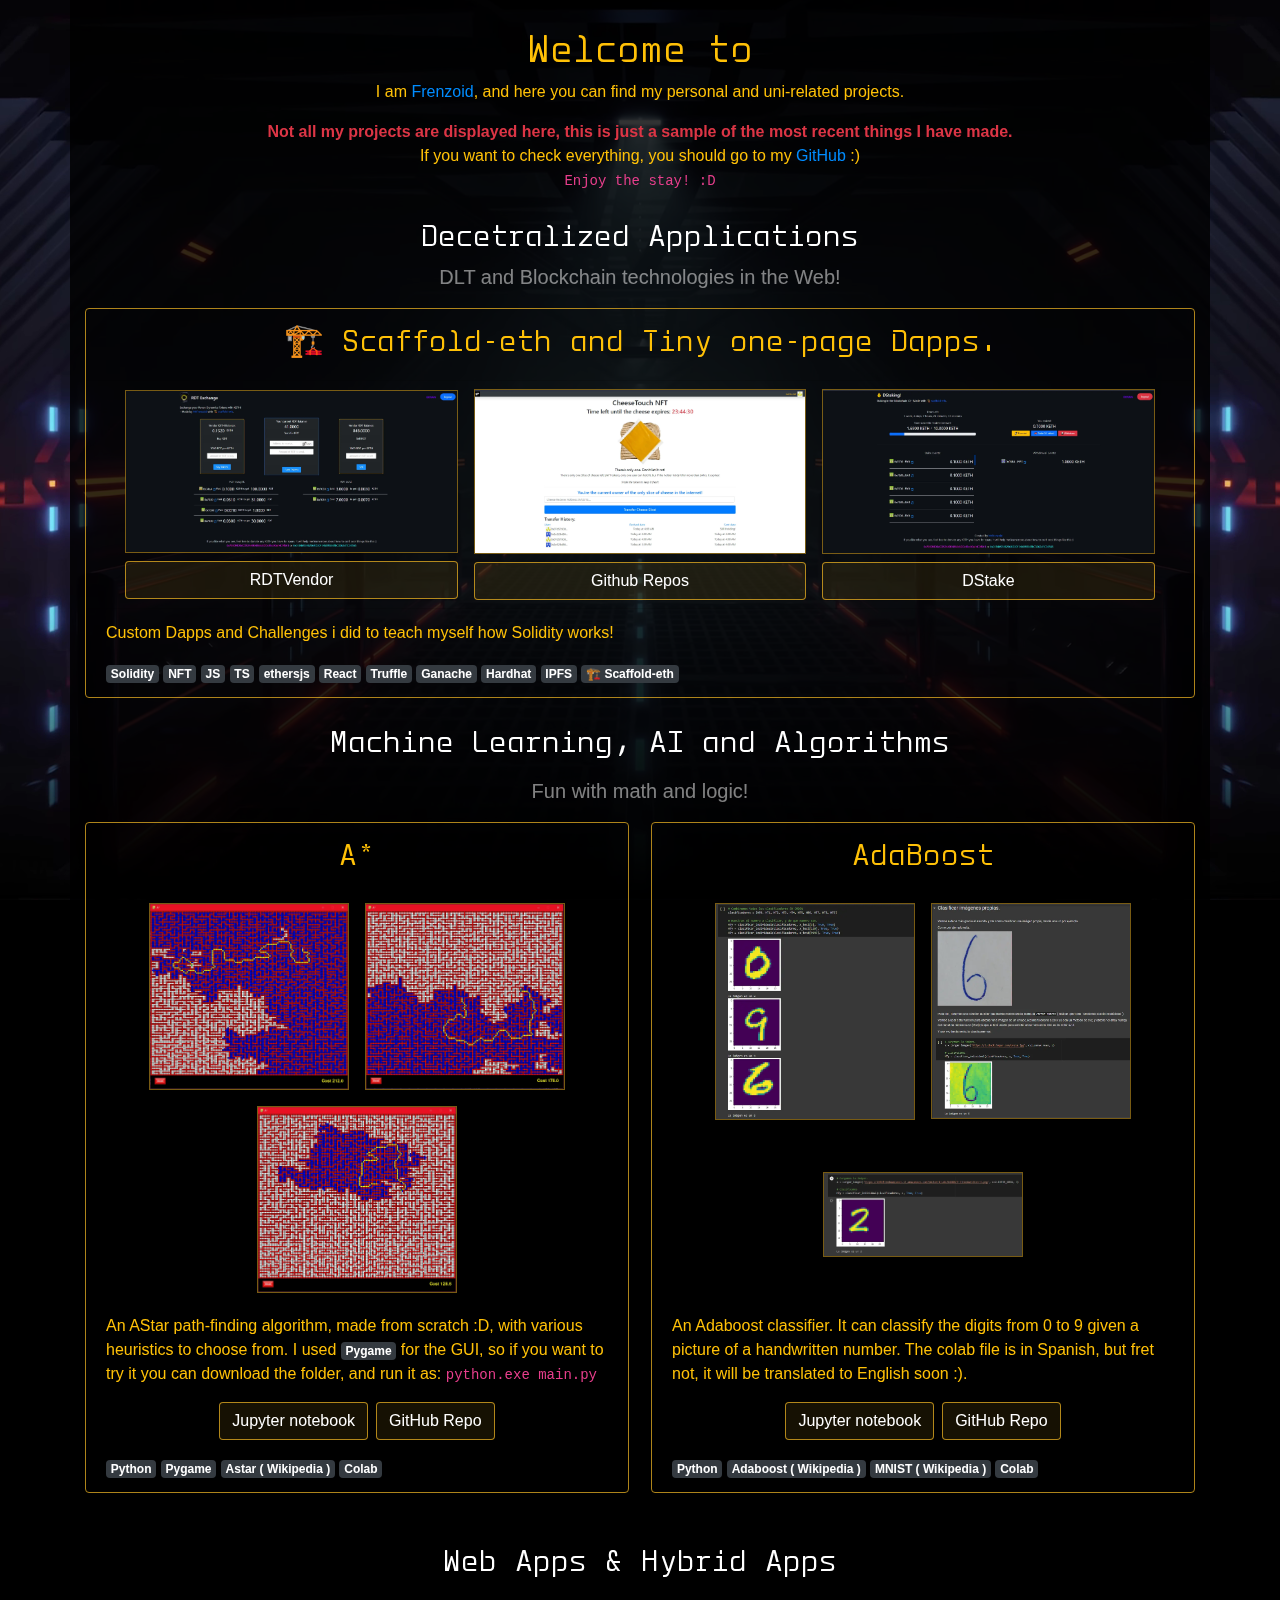
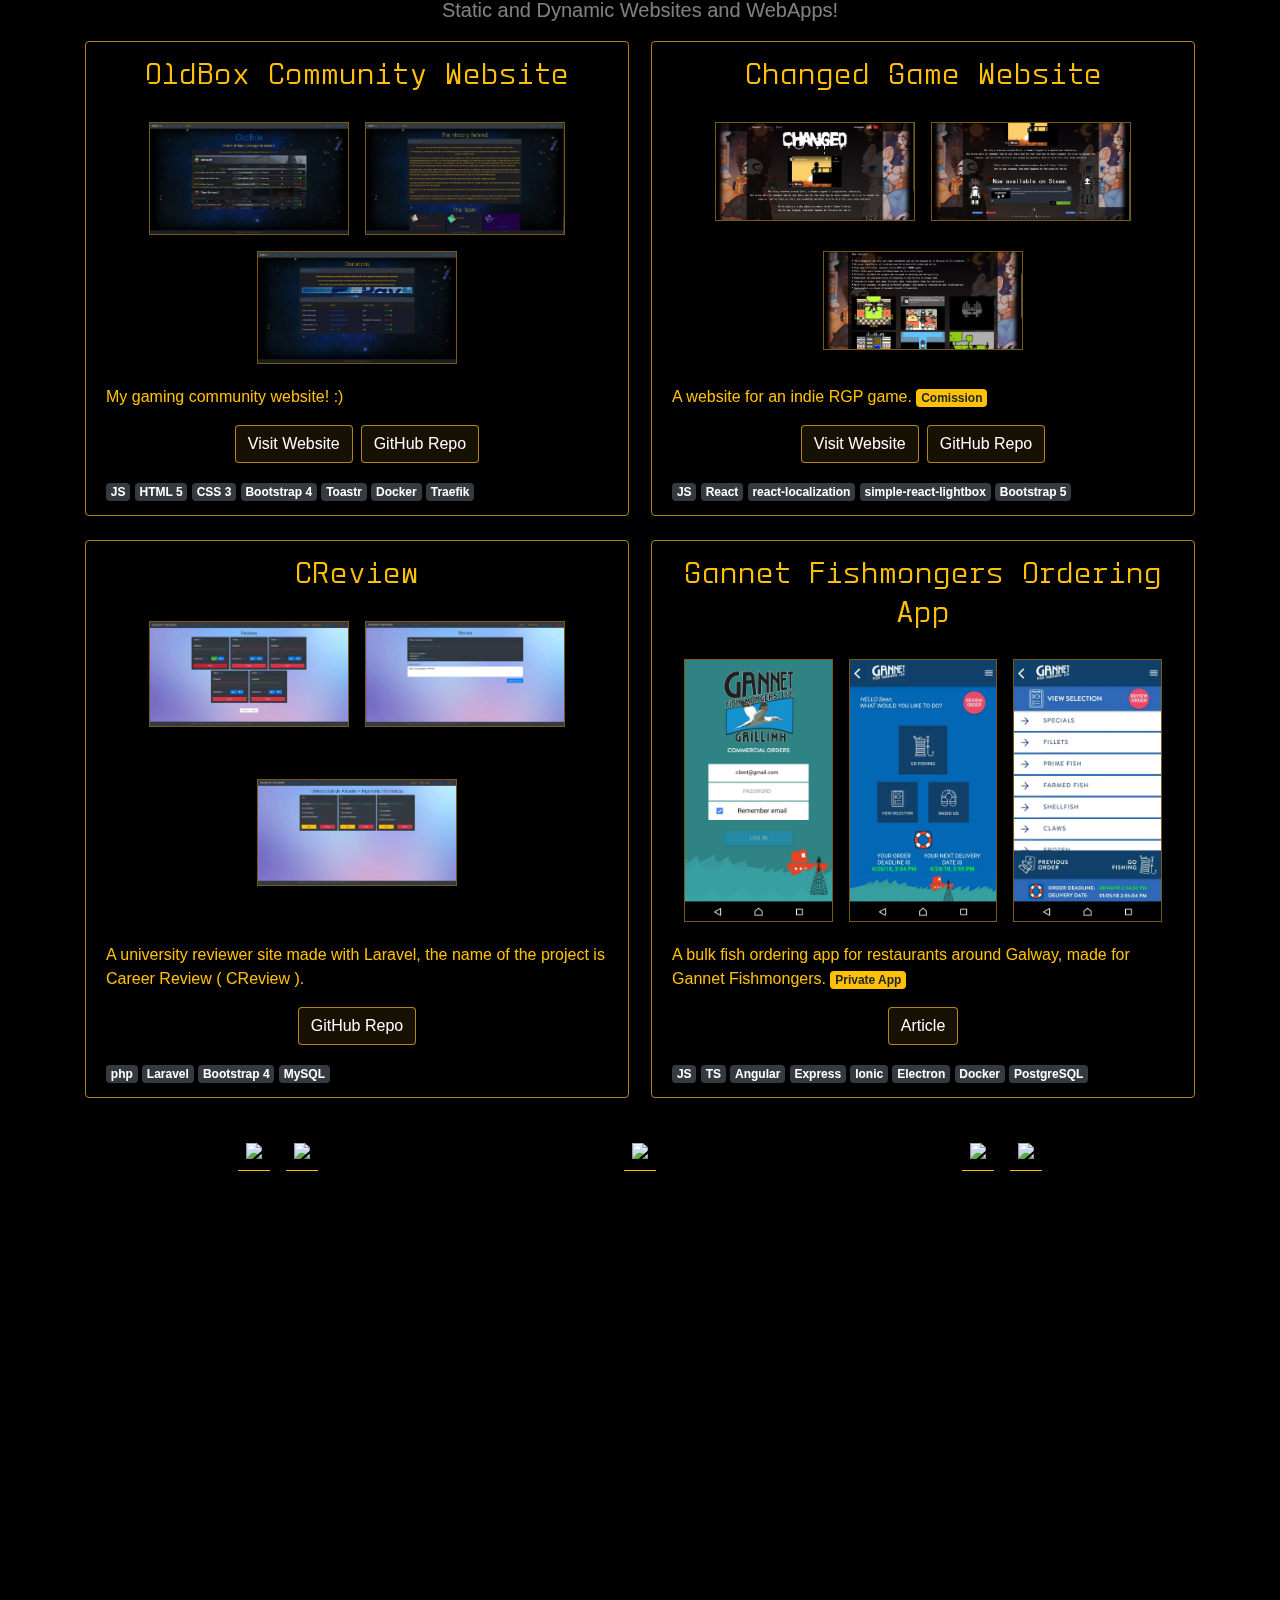
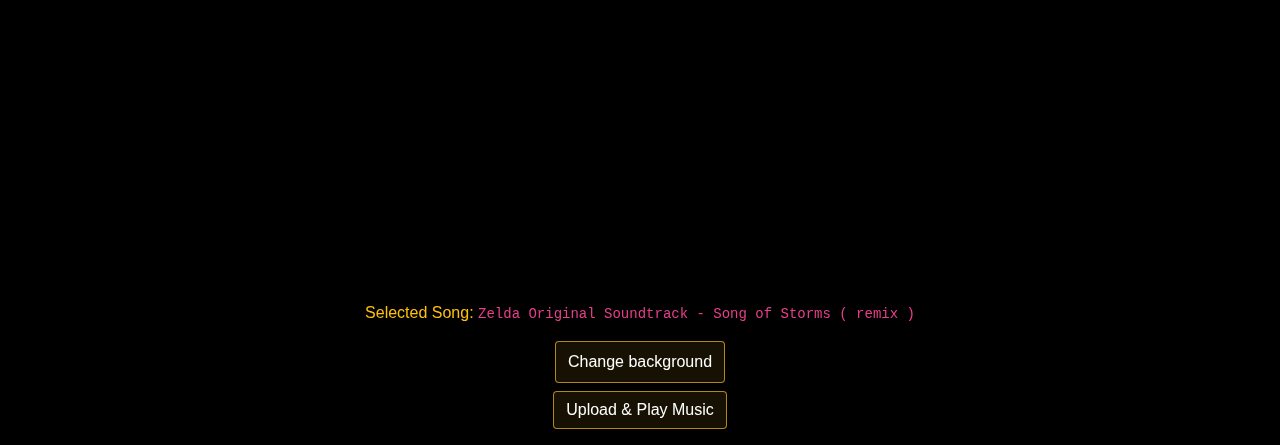
==== portfolio.html @ 77946b03 "removed 5" ====
<!-- 
         _nnnn_
        dGGGGMMb
       @p~qp~~qMb
       M|@||@) M|
       @,----.JM|
      JS^\__/  qKL
     dZP        qKRb
    dZP          qKKb
   fZP            SMMb
   HZM            MMMM
   FqM            MMMM
 __| ".        |\dS"qML
 |    `.       | `' \Zq
_)      \.___.,|     .'
\____   )MMMMMP|   .'
     `-'       `--' 

frenzoid@continentalnode03:/$ ls -l▯

total 103
drwxr-xr-x   2 root root 12288 Sep 29 03:17 bin
drwxr-xr-x   4 root root  3072 Oct  3 06:50 boot
drwxr-xr-x  19 root root  4000 Oct  2 06:44 dev
drwxr-xr-x 104 root root 12288 Oct 22 15:25 etc
drwxr-xr-x   6 root root  4096 Sep 29 04:50 home
lrwxrwxrwx   1 root root    33 Oct  2 06:44 initrd.img -> boot/initrd.img-4.15.0-65-generic
lrwxrwxrwx   1 root root    33 Oct  2 06:44 initrd.img.old -> boot/initrd.img-4.15.0-64-generic
drwxr-xr-x  24 root root  4096 Sep  3  2018 lib
drwxr-xr-x   2 root root  4096 Sep  3  2018 lib64
drwx------   2 root root 16384 Jul 20  2016 lost+found
drwxr-xr-x   4 root root  4096 Jul 20  2016 media
drwxr-xr-x   2 root root  4096 Apr 21  2016 mnt
drwxr-xr-x   3 root root  4096 Sep 29 21:36 opt
dr-xr-xr-x 150 root root     0 Oct  1 00:42 proc
drwx------   6 root root  4096 Sep 29 04:00 root
drwxr-xr-x  29 root root  1080 Oct 22 15:23 run
drwxr-xr-x   2 root root 12288 Oct  1 00:46 sbin
drwxr-xr-x   2 root root  4096 Sep  3  2018 snap
drwxr-xr-x   2 root root  4096 Apr 21  2016 srv
dr-xr-xr-x  13 root root     0 Oct  1 00:42 sys
d--s--s--s  13 root root     0 Oct  1 00:42 CCOMMONANDSLAMANDWELCOMETOTHEJAM.mp4
drwxrwxrwt  10 root root  4096 Oct 22 15:25 tmp
drwxr-xr-x  11 root root  4096 Sep 29 21:36 usr
drwxr-xr-x  13 root root  4096 Jul 20  2016 var
-->

<!DOCTYPE html>
<html lang="en">

<html>

<head>

    <meta charset="utf-8">

    <!-- General meta data -->
    <meta name="viewport" content="width=device-width, initial-scale=1, shrink-to-fit=no">
    <meta name="url" content="https://frenzoid.github.io/Frenzoid/portfolio.html">
    <meta name="description" content="Frenzoid's portfolio." />
    <meta name="keywords" content="frenzoid, Frenzoid, FRENZOID, protfolio, Portfolio, PORTFOLIO" />
    <meta name="robots" content="index, follow" />
    <meta name="theme-color" content="#ffc107">
    <meta name="author" content="Elvi Mihai Sabau Sabau">

    <!-- Open Graph / Facebook -->
    <meta property="og:type" content="website">
    <meta property="og:url" content="https://frenzoid.dev/porftolio.html">
    <meta property="og:title" content="Frenzoids porftolio">
    <meta property="og:description" content="Welcome to Frenzoid's porftolio!">
    <meta property="og:image"
        content="https://frenzoid.github.io/Frenzoid/assets/portfolio/images/general/portfio_image.png">
    <meta property="og:image:secure_url"
        content="https://frenzoid.github.io/Frenzoid/assets/portfolio/images/general/portfio_image.png">
    <meta property="og:locale" content="en_US">
    <meta property="og:site_name" content='Frenzoids porftolio'>
    <meta property="og:image:alt" content="MrFrenzoid banner" />
    <meta property="og:image:type" content="image/png" />
    <meta property="og:image:width" content="1487" />
    <meta property="og:image:height" content="705" />

    <!-- Twitter -->
    <meta property="twitter:card" content="summary_large_image">
    <meta property="twitter:url" content="https://frenzoid.dev/portfolio.html">
    <meta property="twitter:title" content="Frenzoids porftolio">
    <meta property="twitter:description" content="Frenzoids porftolio">
    <meta property="twitter:image"
        content="https://frenzoid.github.io/Frenzoid/assets/portfolio/images/general/portfio_image.png">

    <!-- CSS -->
    <link rel="stylesheet" rel="preload" as="style"
        href="https://cdn.jsdelivr.net/npm/@fancyapps/ui@4.0/dist/fancybox.css" />

    <link rel="stylesheet" rel="preload" as="style"
        href="https://stackpath.bootstrapcdn.com/bootstrap/4.3.1/css/bootstrap.min.css"
        integrity="sha384-ggOyR0iXCbMQv3Xipma34MD+dH/1fQ784/j6cY/iJTQUOhcWr7x9JvoRxT2MZw1T" crossorigin="anonymous">

    <link rel="stylesheet" rel="preload" as="style" href="./css/portfolio.css?ver=45">

    <!-- Page -->
    <link rel="icon" type="image/gif" href="./assets/portfolio/images/general/portfolio_icon.webp">
    <title>Mr.Frenzoid's portfolio.</title>

</head>

<body>
    <video id="background-video"></video>
    <audio id="background-music"></audio>

    <main class="p-rel">
        <div class="container bg-container pb-1">

            <div class="text-center text-warning mb-4 pt-4">

                <h1 class="text-break">
                    Welcome to
                </h1>
                <h1><code class="typed"></code></h1>
                <p>
                    I am <a href="https://www.linkedin.com/in/elvimihai/" target="_blank">Frenzoid</a>, and here you
                    can find my personal and uni-related projects.
                </p>

                <strong class="text-danger">
                    Not all my projects are displayed here, this is just a sample of the most recent things I have made.
                </strong>
                <p class="text-warning">If you want to check everything, you should go to my <a
                        href="https://github.com/Frenzoid" target="_blank">GitHub</a> :)
                    <br><code>Enjoy the stay! :D</code>
                </p>
            </div>

            <h2 class="text-white mt-4 text-center text-break">Decetralized Applications</h2>
            <p class="lead text-white-50 text-center mb-3">DLT and Blockchain technologies in the Web!</p>

            <article class="card project-card text-warning mb-4">
                <div class="card-header text-center  text-center">
                    <h2>
                        🏗️ Scaffold-eth and Tiny one-page Dapps.
                    </h2>
                </div>
                <div class="card-body d-flex flex-row flex-wrap justify-content-center p-0">
                    <div class="project-image m-2 d-flex flex-column justify-content-center">
                        <a data-fancybox="blockchain"
                            href="./assets/portfolio/images/projects-screenshots/scaffold-challenge-2.webp"
                            data-caption="RDT! A token exchangable with ETH! Check it out at: rdtvendor.surge.sh">
                            <img width="100%"
                                src="./assets/portfolio/images/projects-screenshots/scaffold-challenge-2.webp"
                                class="hovering" />
                        </a>
                        <a type="button" class="btn button-st mt-2" href="https://rdtvendor.surge.sh"
                            target="_blank">RDTVendor</a>
                    </div>
                    <div class="project-image m-2 d-flex flex-column justify-content-center">
                        <a data-fancybox="blockchain"
                            href="./assets/portfolio/images/projects-screenshots/block8v2.webp"
                            data-caption="An unique NFT, theres only one supply of it, and only one user can have it, yet if that user holds it for more than 24hrs it will expire and rot, tranfer the token to keep it.">
                            <img width="100%" src="./assets/portfolio/images/projects-screenshots/block8v2.webp"
                                class="hovering" />
                        </a>
                        <a type="button" class="btn button-gh mt-2"
                            href="https://github.com/Frenzoid?tab=repositories&q=DAPP" target="_blank">Github
                            Repos</a>
                    </div>
                    <div class="project-image m-2 d-flex flex-column justify-content-center">
                        <a data-fancybox="blockchain"
                            href="./assets/portfolio/images/projects-screenshots/scaffold-challenge-1.webp"
                            data-caption="DStake, a staking dapp where people stake their eth, when the timer is finshed or the treshold is met, the staket eth is sent to an external contract. Check it out as dstake.surge.sh">
                            <img width="100%"
                                src="./assets/portfolio/images/projects-screenshots/scaffold-challenge-1.webp"
                                class="hovering" />
                        </a>
                        <a type="button" class="btn button-st mt-2" href="https://dstake.surge.sh"
                            target="_blank">&nbsp;&nbsp;&nbsp;DStake&nbsp;&nbsp;&nbsp;</a>
                    </div>
                    <div hidden class="d-none">
                        <a href="./assets/portfolio/images/projects-screenshots/block4.webp"
                            data-caption="A webpage where the content of the page is auctioned, the highest bidder gets to choose what the webpage displays."
                            data-fancybox="blockchain">
                            <img width="100%" src="./assets/portfolio/images/projects-screenshots/block4.webp" />
                        </a>
                        <a href="./assets/portfolio/images/projects-screenshots/block1.webp"
                            data-caption="Simple public dropbox webpage made with IPFS." data-fancybox="blockchain">
                            <img width="100%" src="./assets/portfolio/images/projects-screenshots/block1.webp" />
                        </a>
                        <a href="./assets/portfolio/images/projects-screenshots/block3.webp"
                            data-caption="A tiny bank with interests and loans." data-fancybox="blockchain">
                            <img width="100%" src="./assets/portfolio/images/projects-screenshots/block3.webp" />
                        </a>
                        <a href="./assets/portfolio/images/projects-screenshots/block2.webp"
                            data-caption="Instagram ripoff with the choice to tip the authors."
                            data-fancybox="blockchain">
                            <img width="100%" src="./assets/portfolio/images/projects-screenshots/block2.webp" />
                        </a>
                    </div>
                </div>
                <div class="card-footer">
                    <p>
                        Custom Dapps and Challenges i did to teach myself how Solidity works!
                    </p>
                    <div>
                        <a href="https://docs.soliditylang.org/en/v0.8.7/" target="_blank">
                            <span class="badge badge-dark linked-badge">Solidity</span>
                        </a>
                        <a href="https://ethereum.org/en/nft/" target="_blank">
                            <span class="badge badge-dark linked-badge">NFT</span>
                        </a>
                        <a href="https://www.javascript.com/" target="_blank">
                            <span class="badge badge-dark linked-badge">JS</span>
                        </a>
                        <a href="https://www.typescriptlang.org/" target="_blank">
                            <span class="badge badge-dark linked-badge">TS</span>
                        </a>
                        <a href="https://github.com/ethers-io/ethers.js/" target="_blank">
                            <span class="badge badge-dark linked-badge">ethersjs</span>
                        </a>
                        <a href="https://reactjs.org/" target="_blank">
                            <span class="badge badge-dark linked-badge">React</span>
                        </a>
                        <a href="https://www.trufflesuite.com/truffle" target="_blank">
                            <span class="badge badge-dark linked-badge">Truffle</span>
                        </a>
                        <a href="https://www.trufflesuite.com/ganache" target="_blank">
                            <span class="badge badge-dark linked-badge">Ganache</span>
                        </a>
                        <a href="https://hardhat.org/" target="_blank">
                            <span class="badge badge-dark linked-badge">Hardhat</span>
                        </a>
                        <a href="https://ipfs.io/" target="_blank">
                            <span class="badge badge-dark linked-badge">IPFS</span>
                        </a>
                        <a href="https://docs.scaffoldeth.io/scaffold-eth/" target="_blank">
                            <span class="badge badge-dark linked-badge">🏗️ Scaffold-eth</span>
                        </a>
                    </div>
                </div>
            </article>

            <h2 class="text-white mt-4 mb-3 text-center text-break">Machine Learning, AI and Algorithms</h2>
            <p class="lead text-white-50 text-center mb-3">Fun with math and logic! </p>
            </p>

            <div class="project-section d-flex flex-row flex-wrap justify-content-between">

                <article class="card project-card text-warning mb-4">
                    <div class="card-header text-center  text-center">
                        <h2>
                            A*
                        </h2>
                    </div>
                    <div class="card-body d-flex flex-row flex-wrap justify-content-center p-0">
                        <div class="project-image m-2">
                            <a href="./assets/portfolio/images/projects-screenshots/AStar6.webp" data-fancybox="AStar">
                                <img width="100%" src="./assets/portfolio/images/projects-screenshots/AStar6.webp"
                                    class="hovering" />
                            </a>
                        </div>
                        <div class="project-image m-2">
                            <a href="./assets/portfolio/images/projects-screenshots/AStar5.webp" data-fancybox="AStar">
                                <img width="100%" src="./assets/portfolio/images/projects-screenshots/AStar5.webp"
                                    class="hovering" />
                            </a>
                        </div>
                        <div class="project-image m-2">
                            <a href="./assets/portfolio/images/projects-screenshots/AStar7.webp" data-fancybox="AStar">
                                <img width="100%" src="./assets/portfolio/images/projects-screenshots/AStar7.webp"
                                    class="hovering" />
                            </a>
                        </div>
                        <div hidden class="d-none">
                            <a href="./assets/portfolio/images/projects-screenshots/AStar3.webp" data-fancybox="AStar">
                                <img width="100%" src="./assets/portfolio/images/projects-screenshots/AStar3.webp" />
                            </a>
                            <a href="./assets/portfolio/images/projects-screenshots/AStar2.webp" data-fancybox="AStar">
                                <img width="100%" src="./assets/portfolio/images/projects-screenshots/AStar2.webp" />
                            </a>
                            <a href="./assets/portfolio/images/projects-screenshots/AStar4.webp" data-fancybox="AStar">
                                <img width="100%" src="./assets/portfolio/images/projects-screenshots/AStar4.webp" />
                            </a>
                            <a href="./assets/portfolio/images/projects-screenshots/AStar1.webp" data-fancybox="AStar">
                                <img width="100%" src="./assets/portfolio/images/projects-screenshots/AStar1.webp" />
                            </a>
                        </div>
                    </div>
                    <div class="card-footer">
                        <p>
                            An AStar path-finding algorithm, made from scratch :D, with various heuristics to
                            choose from. I used
                            <a href="https://www.pygame.org/" target="_blank">
                                <span class="badge badge-dark linked-badge">Pygame</span></a> for the GUI,
                            so if you want to try it you can download the folder, and run it as:
                            <code>python.exe main.py</code>

                        </p>
                        <div class="d-flex flex-row justify-content-center mb-3">
                            <a type="button" class="btn button-art"
                                href="https://github.com/Frenzoid/UA_SI/blob/master/Practices/Practice%201/docs/Informe1.ipynb"
                                target="_blank"> Jupyter notebook</a>
                            <a type="button" class="btn button-gh ml-2"
                                href="https://github.com/Frenzoid/UA_SI/tree/master/Practices/Practice%201/src"
                                target="_blank">GitHub Repo</a>
                        </div>
                        <div>
                            <a href="https://www.python.org/" target="_blank">
                                <span class="badge badge-dark linked-badge">Python</span>
                            </a>
                            <a href="https://www.pygame.org/" target="_blank">
                                <span class="badge badge-dark linked-badge">Pygame</span>
                            </a>
                            <a href="https://en.wikipedia.org/wiki/A*_search_algorithm" target="_blank">
                                <span class="badge badge-dark linked-badge">Astar ( Wikipedia )</span>
                            </a>
                            <a href="https://colab.research.google.com/notebooks/welcome.ipynb" target="_blank">
                                <span class="badge badge-dark linked-badge">Colab</span>
                            </a>
                        </div>
                    </div>
                </article>

                <article class="card project-card text-warning mb-4">
                    <div class="card-header text-center ">
                        <h2>
                            AdaBoost
                        </h2>
                    </div>
                    <div class="card-body d-flex flex-row flex-wrap justify-content-center p-0">
                        <div class="project-image m-2">
                            <a href="./assets/portfolio/images/projects-screenshots/adaboost1.webp"
                                data-fancybox="adaboost" data-caption="Clasiffying the numbers 0, 9 and 6.">
                                <img width="100%" src="./assets/portfolio/images/projects-screenshots/adaboost1.webp"
                                    class="hovering" />
                            </a>
                        </div>
                        <div class="project-image m-2">
                            <a href="./assets/portfolio/images/projects-screenshots/adaboost2.webp"
                                data-fancybox="adaboost" data-caption="Clasiffying the number 6 from an url.">
                                <img width="100%" src="./assets/portfolio/images/projects-screenshots/adaboost2.webp"
                                    class="hovering" />
                            </a>
                        </div>
                        <div class="project-image m-2">
                            <a href="./assets/portfolio/images/projects-screenshots/adaboost3.webp"
                                data-fancybox="adaboost" data-caption="Clasiffying the number 2 from and url.">
                                <img class="hovering" width="100%"
                                    src="./assets/portfolio/images/projects-screenshots/adaboost3.webp" />
                            </a>
                        </div>
                    </div>
                    <div class="card-footer">
                        <p>
                            An Adaboost classifier. It can classify the digits
                            from 0 to 9 given a picture of a handwritten number. The colab file is in Spanish, but fret
                            not,
                            it will be translated to English soon :).
                        </p>
                        <div class="d-flex flex-row justify-content-center mb-3">
                            <a type="button" class="btn button-art"
                                href="https://github.com/Frenzoid/UA_SI/blob/master/Practices/Practice%202/docs/Practica_2.ipynb"
                                target="_blank">
                                Jupyter notebook</a>
                            <a type="button" class="btn button-gh ml-2"
                                href="https://github.com/Frenzoid/UA_SI/tree/master/Practices/Practice%202/src"
                                target="_blank">GitHub Repo</a>
                        </div>
                        <div>
                            <a href="https://www.python.org/" target="_blank">
                                <span class="badge badge-dark linked-badge">Python</span>
                            </a>
                            <a href="https://en.wikipedia.org/wiki/AdaBoost" target="_blank">
                                <span class="badge badge-dark linked-badge">Adaboost ( Wikipedia )</span>
                            </a>
                            <a href="https://en.wikipedia.org/wiki/MNIST_database" target="_blank">
                                <span class="badge badge-dark linked-badge">MNIST ( Wikipedia )</span>
                            </a>
                            <a href="https://colab.research.google.com/notebooks/welcome.ipynb" target="_blank">
                                <span class="badge badge-dark linked-badge">Colab</span>
                            </a>
                        </div>
                    </div>
                </article>

            </div>




            <h2 class="text-white mt-4 mb-3 text-center text-break">Web Apps & Hybrid Apps</h2>
            <p class="lead text-white-50 text-center mb-3">Static and Dynamic Websites and WebApps!
            </p>

            <div class="project-section d-flex flex-row flex-wrap justify-content-between">

                <article class="card project-card text-warning mb-4">
                    <div class="card-header text-center  text-center">
                        <h2>
                            OldBox Community Website
                        </h2>
                    </div>
                    <div class="card-body d-flex flex-row flex-wrap justify-content-center p-0">
                        <div class="project-image m-2">
                            <a href="./assets/portfolio/images/projects-screenshots/oldbox1.webp"
                                data-caption="Home page" data-fancybox="oldbox">
                                <img width="100%" src="./assets/portfolio/images/projects-screenshots/oldbox1.webp"
                                    class="hovering" />
                            </a>
                        </div>
                        <div class="project-image m-2">
                            <a href="./assets/portfolio/images/projects-screenshots/oldbox2.webp"
                                data-caption="About us page" data-fancybox="oldbox">
                                <img width="100%" src="./assets/portfolio/images/projects-screenshots/oldbox2.webp"
                                    class="hovering" />
                            </a>
                        </div>
                        <div class="project-image m-2">
                            <a href="./assets/portfolio/images/projects-screenshots/oldbox3.webp"
                                data-caption="Donations page" data-fancybox="oldbox">
                                <img width="100%" src="./assets/portfolio/images/projects-screenshots/oldbox3.webp"
                                    class="hovering" />
                            </a>
                        </div>
                    </div>
                    <div class="card-footer">
                        <p>
                            My gaming community website! :)
                        </p>
                        <div class="d-flex flex-row justify-content-center mb-3">
                            <a type="button" class="btn button-st" href="https://oldbox.cloud" target="_blank">Visit
                                Website</a>
                            <a type="button" class="btn button-gh ml-2" href="https://github.com/Frenzoid/oldbox.cloud"
                                target="_blank">GitHub Repo</a>
                        </div>
                        <div>
                            <a href="https://www.javascript.com/" target="_blank">
                                <span class="badge badge-dark linked-badge">JS</span>
                            </a>
                            <a href="https://en.wikipedia.org/wiki/HTML5" target="_blank">
                                <span class="badge badge-dark linked-badge">HTML 5</span>
                            </a>
                            <a href="https://en.wikipedia.org/wiki/CSS" target="_blank">
                                <span class="badge badge-dark linked-badge">CSS 3</span>
                            </a>
                            <a href="https://getbootstrap.com/" target="_blank">
                                <span class="badge badge-dark linked-badge">Bootstrap 4</span>
                            </a>
                            <a href="https://github.com/CodeSeven/toastr" target="_blank">
                                <span class="badge badge-dark linked-badge">Toastr</span>
                            </a>
                            <a href="https://www.docker.com/" target="_blank">
                                <span class="badge badge-dark linked-badge">Docker</span>
                            </a>
                            <a href="https://traefik.io/" target="_blank">
                                <span class="badge badge-dark linked-badge">Traefik</span>
                            </a>
                        </div>
                    </div>
                </article>

                <article class="card project-card text-warning mb-4">
                    <div class="card-header text-center ">
                        <h2>
                            Changed Game Website
                        </h2>
                    </div>
                    <div class="card-body d-flex flex-row flex-wrap justify-content-center p-0">
                        <div class="project-image m-2">
                            <a href="./assets/portfolio/images/projects-screenshots/changed1.webp"
                                data-fancybox="changed">
                                <img width="100%" src="./assets/portfolio/images/projects-screenshots/changed1.webp"
                                    class="hovering" />
                            </a>
                        </div>
                        <div class="project-image m-2">
                            <a href="./assets/portfolio/images/projects-screenshots/changed2.webp"
                                data-fancybox="changed">
                                <img width="100%" src="./assets/portfolio/images/projects-screenshots/changed2.webp"
                                    class="hovering" />
                            </a>
                        </div>
                        <div class="project-image m-2">
                            <a href="./assets/portfolio/images/projects-screenshots/changed3.webp"
                                data-fancybox="changed">
                                <img class="hovering" width="100%"
                                    src="./assets/portfolio/images/projects-screenshots/changed3.webp" />
                            </a>
                        </div>
                        <div hidden class="d-none">
                            <a href="./assets/portfolio/images/projects-screenshots/changed4.webp"
                                data-fancybox="changed">
                                <img src="./assets/portfolio/images/projects-screenshots/changed4.webp" />
                            </a>
                            <a href="./assets/portfolio/images/projects-screenshots/changed5.webp"
                                data-fancybox="changed">
                                <img src="./assets/portfolio/images/projects-screenshots/changed5.webp" />
                            </a>
                        </div>
                    </div>
                    <div class="card-footer">
                        <p>
                            A website for an indie RGP game.
                            <span class="badge badge-warning">Comission</span>
                        </p>
                        <div class="d-flex flex-row justify-content-center mb-3">
                            <a type="button" class="btn button-st" href="https://changedgame.com" target="_blank">Visit
                                Website</a>
                            <a type="button" class="btn button-gh ml-2"
                                href="https://github.com/Frenzoid/changedgame.com" target="_blank">GitHub Repo</a>
                        </div>
                        <div>
                            <a href="https://www.javascript.com/" target="_blank">
                                <span class="badge badge-dark linked-badge">JS</span>
                            </a>
                            <a href="https://reactjs.org/" target="_blank">
                                <span class="badge badge-dark linked-badge">React</span>
                            </a>
                            <a href="https://github.com/stefalda/react-localization" target="_blank">
                                <span class="badge badge-dark linked-badge">react-localization</span>
                            </a>
                            <a href="https://github.com/michelecocuccio/simple-react-lightbox" target="_blank">
                                <span class="badge badge-dark linked-badge">simple-react-lightbox</span>
                            </a>
                            <a href="https://getbootstrap.com/" target="_blank">
                                <span class="badge badge-dark linked-badge">Bootstrap 5</span>
                            </a>
                        </div>
                    </div>
                </article>
            </div>

            <div class="project-section d-flex flex-row flex-wrap justify-content-between">

                <article class="card project-card text-warning mb-3">
                    <div class="card-header text-center ">
                        <h2>
                            CReview
                        </h2>
                    </div>
                    <div class="card-body d-flex flex-row flex-wrap justify-content-center p-0">
                        <div class="project-image m-2">
                            <a href="./assets/portfolio/images/projects-screenshots/creview1.webp"
                                data-caption="Listing Reviews" data-fancybox="creview">
                                <img width="100%" src="./assets/portfolio/images/projects-screenshots/creview1.webp"
                                    class="hovering" />
                            </a>
                        </div>
                        <div class="project-image m-2">
                            <a href="./assets/portfolio/images/projects-screenshots/creview2.webp"
                                data-caption="Editing comments from a review" data-fancybox="creview">
                                <img width="100%" src="./assets/portfolio/images/projects-screenshots/creview2.webp"
                                    class="hovering" />
                            </a>
                        </div>
                        <div class="project-image m-2">
                            <a href="./assets/portfolio/images/projects-screenshots/creview3.webp"
                                data-caption="List subjects of a career" data-fancybox="creview">
                                <img width="100%" src="./assets/portfolio/images/projects-screenshots/creview3.webp"
                                    class="hovering" />
                            </a>
                        </div>
                        <div hidden class="d-none">
                            <a href="./assets/portfolio/images/projects-screenshots/creview4.webp"
                                data-caption="Profile page" data-fancybox="creview">
                                <img src="./assets/portfolio/images/projects-screenshots/creview4.webp" />
                            </a>
                            <a href="./assets/portfolio/images/projects-screenshots/creview5.webp"
                                data-caption="Reviews of a subject" data-fancybox="creview">
                                <img src="./assets/portfolio/images/projects-screenshots/creview5.webp" />
                            </a>
                            <a href="./assets/portfolio/images/projects-screenshots/creview6.webp"
                                data-caption="Login page" data-fancybox="creview">
                                <img src="./assets/portfolio/images/projects-screenshots/creview6.webp" />
                            </a>
                            <a href="./assets/portfolio/images/projects-screenshots/creview7.webp"
                                data-caption="Editing a profile" data-fancybox="creview">
                                <img src="./assets/portfolio/images/projects-screenshots/creview7.webp" />
                            </a>
                            <a href="./assets/portfolio/images/projects-screenshots/creview8.webp"
                                data-caption="Showing a review and commenting on it" data-fancybox="creview">
                                <img src="./assets/portfolio/images/projects-screenshots/creview8.webp" />
                            </a>
                            <a href="./assets/portfolio/images/projects-screenshots/creview9.webp"
                                data-caption="Users list and search" data-fancybox="creview">
                                <img src="./assets/portfolio/images/projects-screenshots/creview9.webp" />
                            </a>
                            <a href="./assets/portfolio/images/projects-screenshots/creview10.webp"
                                data-caption="Reviewing a subject" data-fancybox="creview">
                                <img src="./assets/portfolio/images/projects-screenshots/creview10.webp" />
                            </a>
                        </div>
                    </div>
                    <div class="card-footer">
                        <p>
                            A university reviewer site made with Laravel, the name of the project is Career Review (
                            CReview ).
                        </p>
                        <div class="d-flex flex-row justify-content-center mb-3">
                            <a type="button" class="btn button-gh"
                                href="https://github.com/Frenzoid/UA_DSS_LaravelCReview" target="_blank">GitHub Repo</a>
                        </div>
                        <div>
                            <a href="https://www.php.net/" target="_blank">
                                <span class="badge badge-dark linked-badge">php</span>
                            </a>
                            <a href="https://laravel.com/" target="_blank">
                                <span class="badge badge-dark linked-badge">Laravel</span>
                            </a>
                            <a href="https://getbootstrap.com/" target="_blank">
                                <span class="badge badge-dark linked-badge">Bootstrap 4</span>
                            </a>
                            <a href="https://www.mysql.com/" target="_blank">
                                <span class="badge badge-dark linked-badge">MySQL</span>
                            </a>
                        </div>
                    </div>
                </article>

                <article class="card project-card text-warning mb-3">
                    <div class="card-header text-center ">
                        <h2>
                            Gannet Fishmongers Ordering App
                        </h2>
                    </div>
                    <div class="card-body d-flex flex-row flex-nowrap justify-content-center p-0 ml-4 mr-4">
                        <div class="project-image-vertical m-2">
                            <a href="./assets/portfolio/images/projects-screenshots/gannet1.webp"
                                data-caption="Login page" data-fancybox="gannet">
                                <img width="100%" src="./assets/portfolio/images/projects-screenshots/gannet1.webp"
                                    class="hovering" />
                            </a>
                        </div>
                        <div class="project-image-vertical m-2">
                            <a href="./assets/portfolio/images/projects-screenshots/gannet2.webp"
                                data-caption="Home page" data-fancybox="gannet">
                                <img width="100%" src="./assets/portfolio/images/projects-screenshots/gannet2.webp"
                                    class="hovering" />
                            </a>
                        </div>
                        <div class="project-image-vertical m-2">
                            <a href="./assets/portfolio/images/projects-screenshots/gannet3.webp"
                                data-caption="Shop page" data-fancybox="gannet">
                                <img width="100%" src="./assets/portfolio/images/projects-screenshots/gannet3.webp"
                                    class="hovering" />
                            </a>
                        </div>
                        <div hidden class="d-none">
                            <a href="./assets/portfolio/images/projects-screenshots/gannet5.webp"
                                data-caption="Orders pagee" data-fancybox="gannet">
                                <img src="./assets/portfolio/images/projects-screenshots/gannet5.webp" />
                            </a>
                            <a href="./assets/portfolio/images/projects-screenshots/gannet4.webp"
                                data-caption="Order details page" data-fancybox="gannet">
                                <img src="./assets/portfolio/images/projects-screenshots/gannet4.webp" />
                            </a>
                        </div>
                    </div>
                    <div class="card-footer">
                        <p>
                            A bulk fish ordering app for restaurants around Galway, made for Gannet Fishmongers.
                            <span class="badge badge-warning">Private App</span>
                        </p>
                        <div class="d-flex flex-row justify-content-center mb-3">
                            <a type="button" class="btn button-art"
                                href="https://galwaydaily.com/news/gannet-fishmongers-develop-amazing-new-app"
                                target="_blank">Article</a>
                        </div>
                        <div>
                            <a href="https://www.javascript.com/" target="_blank">
                                <span class="badge badge-dark linked-badge">JS</span>
                            </a>
                            <a href="https://www.typescriptlang.org/" target="_blank">
                                <span class="badge badge-dark linked-badge">TS</span>
                            </a>
                            <a href="https://angular.io/" target="_blank">
                                <span class="badge badge-dark linked-badge">Angular</span>
                            </a>
                            <a href="https://expressjs.com/" target="_blank">
                                <span class="badge badge-dark linked-badge">Express</span>
                            </a>
                            <a href="https://ionicframework.com/" target="_blank">
                                <span class="badge badge-dark linked-badge">Ionic</span>
                            </a>
                            <a href="https://www.electronjs.org/" target="_blank">
                                <span class="badge badge-dark linked-badge">Electron</span>
                            </a>
                            <a href="https://www.docker.com/" target="_blank">
                                <span class="badge badge-dark linked-badge">Docker</span>
                            </a>
                            <a href="https://www.postgresql.org/" target="_blank">
                                <span class="badge badge-dark linked-badge">PostgreSQL</span>
                            </a>
                        </div>
                    </div>
                </article>
            </div>

            <div class="mt-2 mb-4">

                <div class="footer-item-center-hidden d-none text-center">
                    <a href="https://www.linkedin.com/in/elvimihai" class="footer-item p-2 m-2">
                        <img
                            src="https://img.shields.io/badge/-Elvi_Sabau-blue?style=flat-square&logo=Linkedin&logoColor=white" />
                    </a>
                </div>

                <div class="d-flex flex-row flex-wrap p-0 mb-0 justify-content-around">
                    <div class="d-flex flex-row flex-wrap justify-content-center">
                        <a href="mailto:frenzoid@pm.me" class="footer-item p-2 m-2">
                            <img
                                src="https://img.shields.io/badge/-frenzoid@pm.me-253163?style=flat-square&logo=protonmail&logoColor=white" />
                        </a>
                        <a href="https://github.com/Frenzoid" class="footer-item p-2 m-2" target="_blank">
                            <img
                                src="https://img.shields.io/badge/-Frenzoid's GitHub-1b2838?style=flat-square&logo=github&logoColor=white" />
                        </a>
                    </div>

                    <div class="footer-item-center footer-item p-2 m-2">
                        <a href="https://www.linkedin.com/in/elvimihai" target="_blank">
                            <img
                                src="https://img.shields.io/badge/-Elvi_Sabau-blue?style=flat-square&logo=Linkedin&logoColor=white" />
                        </a>
                    </div>

                    <div class="d-flex flex-row flex-wrap justify-content-center">
                        <a href="https://steamcommunity.com/id/MrFren" class="footer-item p-2 m-2" target="_blank">
                            <img
                                src="https://img.shields.io/badge/-My_Steam_Account-1b2838?style=flat-square&logo=Steam&logoColor=white" />
                        </a>
                        <a href="https://stackoverflow.com/users/11269158/mrfrenzoid" class="footer-item p-2 m-2"
                            target="_blank">
                            <img
                                src="https://img.shields.io/badge/-Frenzoid's Profile-bd5c00?style=flat-square&logo=Stackoverflow&logoColor=white" />
                        </a>
                    </div>
                </div>
            </div>
        </div>

        <div id="transition1" class="container my-1"></div>
        <div id="transition2" class="container my-1"></div>
        <div id="transition3" class="container my-1"></div>
        <div id="bgfooter"> </div>

        <div class="text-center">
            <canvas width="910" height="250" id="canvas"></canvas>


            <div class="bg-container py-3">
                <div class="text-warning pb-3" id="nowplaying">Selected Song:
                    <code>
                        Zelda Original Soundtrack - Song of Storms ( remix )
                   </code>
                </div>

                <div class="d-flex flex-row justify-content-center pb-2">
                    <button class="btn button-ch py-2 mx-1" id="ch-bgv">Change background</button>

                    <button type="button" class="btn button-art mx-1 px-5" id="pause-button" hidden>
                        🎵
                        <svg xmlns="http://www.w3.org/2000/svg" width="16" height="16" fill="currentColor"
                            class="bi bi-pause-fill" viewBox="0 0 16 16">
                            <path
                                d="M5.5 3.5A1.5 1.5 0 0 1 7 5v6a1.5 1.5 0 0 1-3 0V5a1.5 1.5 0 0 1 1.5-1.5zm5 0A1.5 1.5 0 0 1 12 5v6a1.5 1.5 0 0 1-3 0V5a1.5 1.5 0 0 1 1.5-1.5z" />
                        </svg>
                        🎼
                    </button>

                    <button type="button" class="btn button-gh mx-1 px-5" id="play-button" hidden>
                        🎵
                        <svg xmlns="http://www.w3.org/2000/svg" width="16" height="16" fill="currentColor"
                            class="bi bi-play-fill" viewBox="0 0 16 16">
                            <path
                                d="m11.596 8.697-6.363 3.692c-.54.313-1.233-.066-1.233-.697V4.308c0-.63.692-1.01 1.233-.696l6.363 3.692a.802.802 0 0 1 0 1.393z" />
                        </svg>
                        🎼
                    </button>
                </div>

                <input type="file" id="background-music-musicfile" class="d-none" accept="audio/*" />
                <input type="button" class="btn button-gh" value="Upload & Play Music"
                    onclick="document.getElementById('background-music-musicfile').click();" />

            </div>
        </div>
    </main>


    <script src="https://code.jquery.com/jquery-3.6.0.min.js"
        integrity="sha256-/xUj+3OJU5yExlq6GSYGSHk7tPXikynS7ogEvDej/m4=" crossorigin="anonymous"></script>
    <script src="https://code.jquery.com/ui/1.13.0/jquery-ui.min.js"
        integrity="sha256-hlKLmzaRlE8SCJC1Kw8zoUbU8BxA+8kR3gseuKfMjxA=" crossorigin="anonymous"></script>
    <script src="https://stackpath.bootstrapcdn.com/bootstrap/4.3.1/js/bootstrap.min.js"
        integrity="sha384-JjSmVgyd0p3pXB1rRibZUAYoIIy6OrQ6VrjIEaFf/nJGzIxFDsf4x0xIM+B07jRM"
        crossorigin="anonymous"></script>
    <script src="https://cdn.jsdelivr.net/npm/@popperjs/core@2.9.2/dist/umd/popper.min.js"
        integrity="sha384-IQsoLXl5PILFhosVNubq5LC7Qb9DXgDA9i+tQ8Zj3iwWAwPtgFTxbJ8NT4GN1R8p"
        crossorigin="anonymous"></script>
    <script src="https://cdn.jsdelivr.net/npm/@fancyapps/ui@4.0/dist/fancybox.umd.js"></script>
    <script src="https://cdn.jsdelivr.net/npm/typed.js@2.0.12"></script>

    <script src="./js/audiovisualizer.js"></script>
    <script src="./js/portfolio.js"></script>


</body>

</html>
---- css/portfolio.css ----
/* GENERAL TAGS*/
body{
    background-color: rgb(0, 0, 0);
    font-family: -apple-system, BlinkMacSystemFont, 'Segoe UI', Roboto, Oxygen, Ubuntu, Cantarell, 'Open Sans', 'Helvetica Neue', sans-serif;
}

h1,
h2,
h3,
h4,
h5,
h6 {
  font-family: RandyGG, -apple-system, BlinkMacSystemFont, 'Segoe UI', Roboto, Oxygen, Ubuntu, Cantarell, 'Open Sans', 'Helvetica Neue', sans-serif;
}

hr{
    height: 1px;
    background-color: #f02140;
    border: none;
}
p{
    font-family: Consolas, -apple-system, BlinkMacSystemFont, 'Segoe UI', Roboto, Oxygen, Ubuntu, Cantarell, 'Open Sans', 'Helvetica Neue', sans-serif;;
}

a {
    font-weight:500;
    color: #008cff;
}

a:hover {
    text-decoration: none;
    color: rgb(255, 255, 255);
}


/* IDS */
#background-video {
    object-fit: cover;
    position: fixed;
    top: 0;
    right: 0;
    width: 100%;
    height: 100%;
    display: none;
}

#bgfooter {
    background-color: transparent;
    height: 35vh;
}

#transition1 {
    background-color: rgba(0, 0, 0, 0.8);
    height: 40px;
    max-width: 50%;
}

#transition2 {
    background-color: rgba(0, 0, 0, 0.644);
    height: 30px;
    max-width: 30%;
}

#transition3 {
    background-color: rgba(0, 0, 0, 0.397);
    height: 20px;
    max-width: 20%;
}

/* CLASSES */
.p-rel{
    position: relative;
}

.tf-rgg{
    font-family: RandyGG, -apple-system, BlinkMacSystemFont, 'Segoe UI', Roboto, Oxygen, Ubuntu, Cantarell, 'Open Sans', 'Helvetica Neue', sans-serif;
  }

.bg-container {
    background-color: rgba(0, 0, 0, 0.8);
}

.button-st {
    color:white;
    background: rgba(218, 165, 32, 0.1) ;
    border: rgba(218, 165, 32, 0.8) solid 1px ;
}

.button-st:hover {
    color:white;
    background: rgba(218, 153, 32, 0.5) ;
    border: rgb(255, 183, 0) solid 1px;
}

.button-gh {
    color:white;
    background: rgba(218, 165, 32, 0.1) ;
    border: rgba(218, 165, 32, 0.8) solid 1px ;
}

.button-gh:hover {
    color:white;
    background: rgba(64, 120, 192, 0.5) ;
    border: rgb(0, 132, 255) solid 1px;
}

.button-art {
    color:white;
    background: rgba(218, 165, 32, 0.1) ;
    border: rgba(218, 165, 32, 0.8) solid 1px ;
}

.button-art:hover {
    color:white;
    background: rgba(192, 64, 64, 0.5);
    border: rgb(255, 0, 0) solid 1px;
}

.button-ch {
    color:white;
    background: rgba(218, 165, 32, 0.1) ;
    border: rgba(218, 165, 32, 0.8) solid 1px ;
}

.button-ch:hover {
    color:white;
    background: rgba(11, 65, 134, 0.774) ;
    border: rgb(2, 82, 156) solid 1px;
}

.footer {
    background-color: rgba(0, 0, 0, 0.8);
}

.project-card {
    border: rgba(218, 165, 32, 0.8) solid 1px ;
    background: transparent;
}

.project-image {
    min-width: 200px;
    max-width: 30%;
}

.project-image-vertical{
    min-width: 30%;
}

.hovering {
    transition: transform .1s;
    border: rgba(150, 114, 24, 0.8) solid 1px;
}

.hovering:hover {
    border: rgb(255, 183, 0) solid 1px;
    transform: scale(1.05);
}

.project-section > article {
    width: 49%;
}

.footer-item{
    border-bottom: rgb(255, 183, 0) solid 1px;
}

.footer-item:hover{
    border-bottom: rgb(255, 255, 255) solid 1px;
}

.linked-badge:hover{
    background-color: white;
    color: black;
}


/* SCROLL BAR*/
/* width */
::-webkit-scrollbar {
    width: 10px;
}

/* Track */
::-webkit-scrollbar-track {
    background: rgb(0, 0, 0);
}

/* Handle */
::-webkit-scrollbar-thumb {
    background: rgb(255, 183, 0);
}

/* Handle on hover */
::-webkit-scrollbar-thumb:hover {
    background: rgb(255, 183, 0);
}


/* @s*/
@media (max-width: 999px) {
    .footer-item-center {
      display: none !important;
    }

    .footer-item-center-hidden {
      display: block !important;
    }
    
    canvas {
        display: none !important;
    }

}

@media (max-width: 1199px) {

    .project-section > article {
        width: auto !important;
    }

}

@keyframes fadeInAnimation {
    0% {
        opacity: 0;
    }
    100% {
        opacity: 1;
    }
}

@font-face {
    font-family: RandyGG;
    src: url("../assets/generic/fonts/RandyGGRegular.ttf");
}
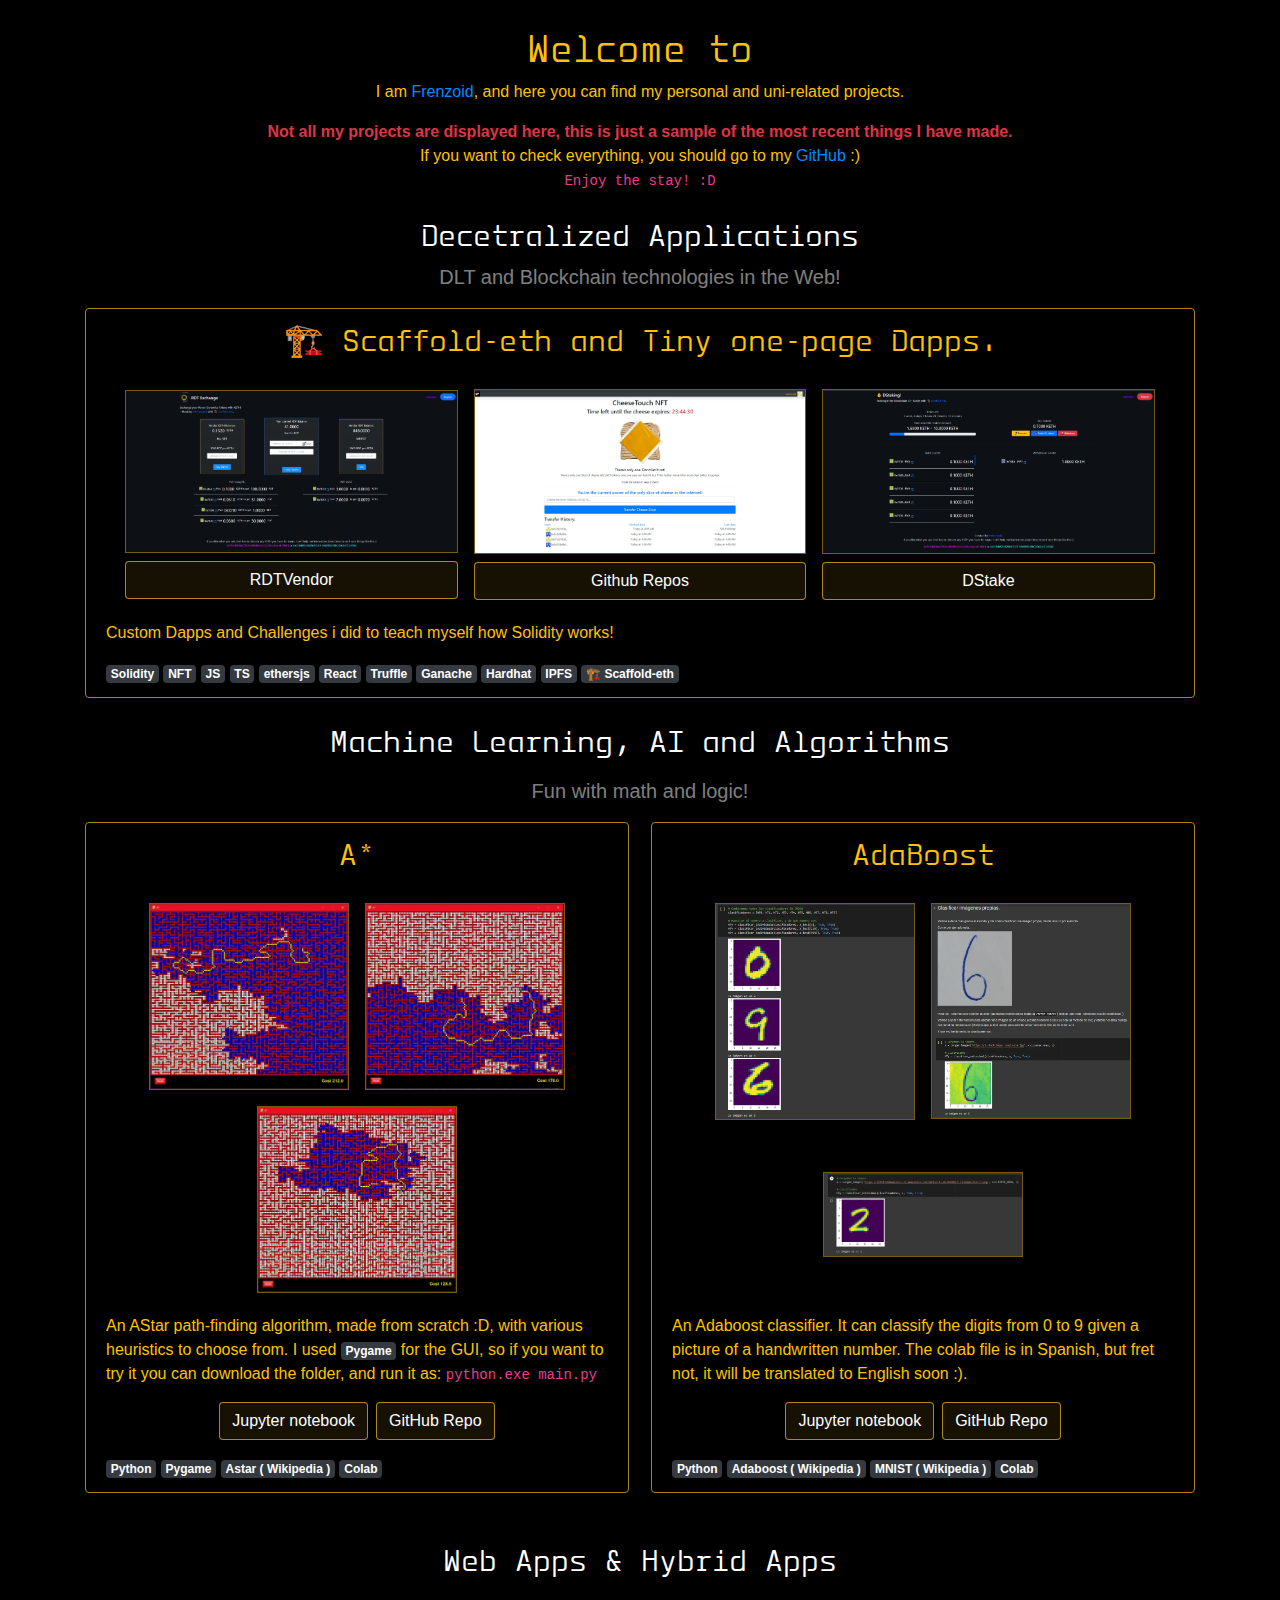
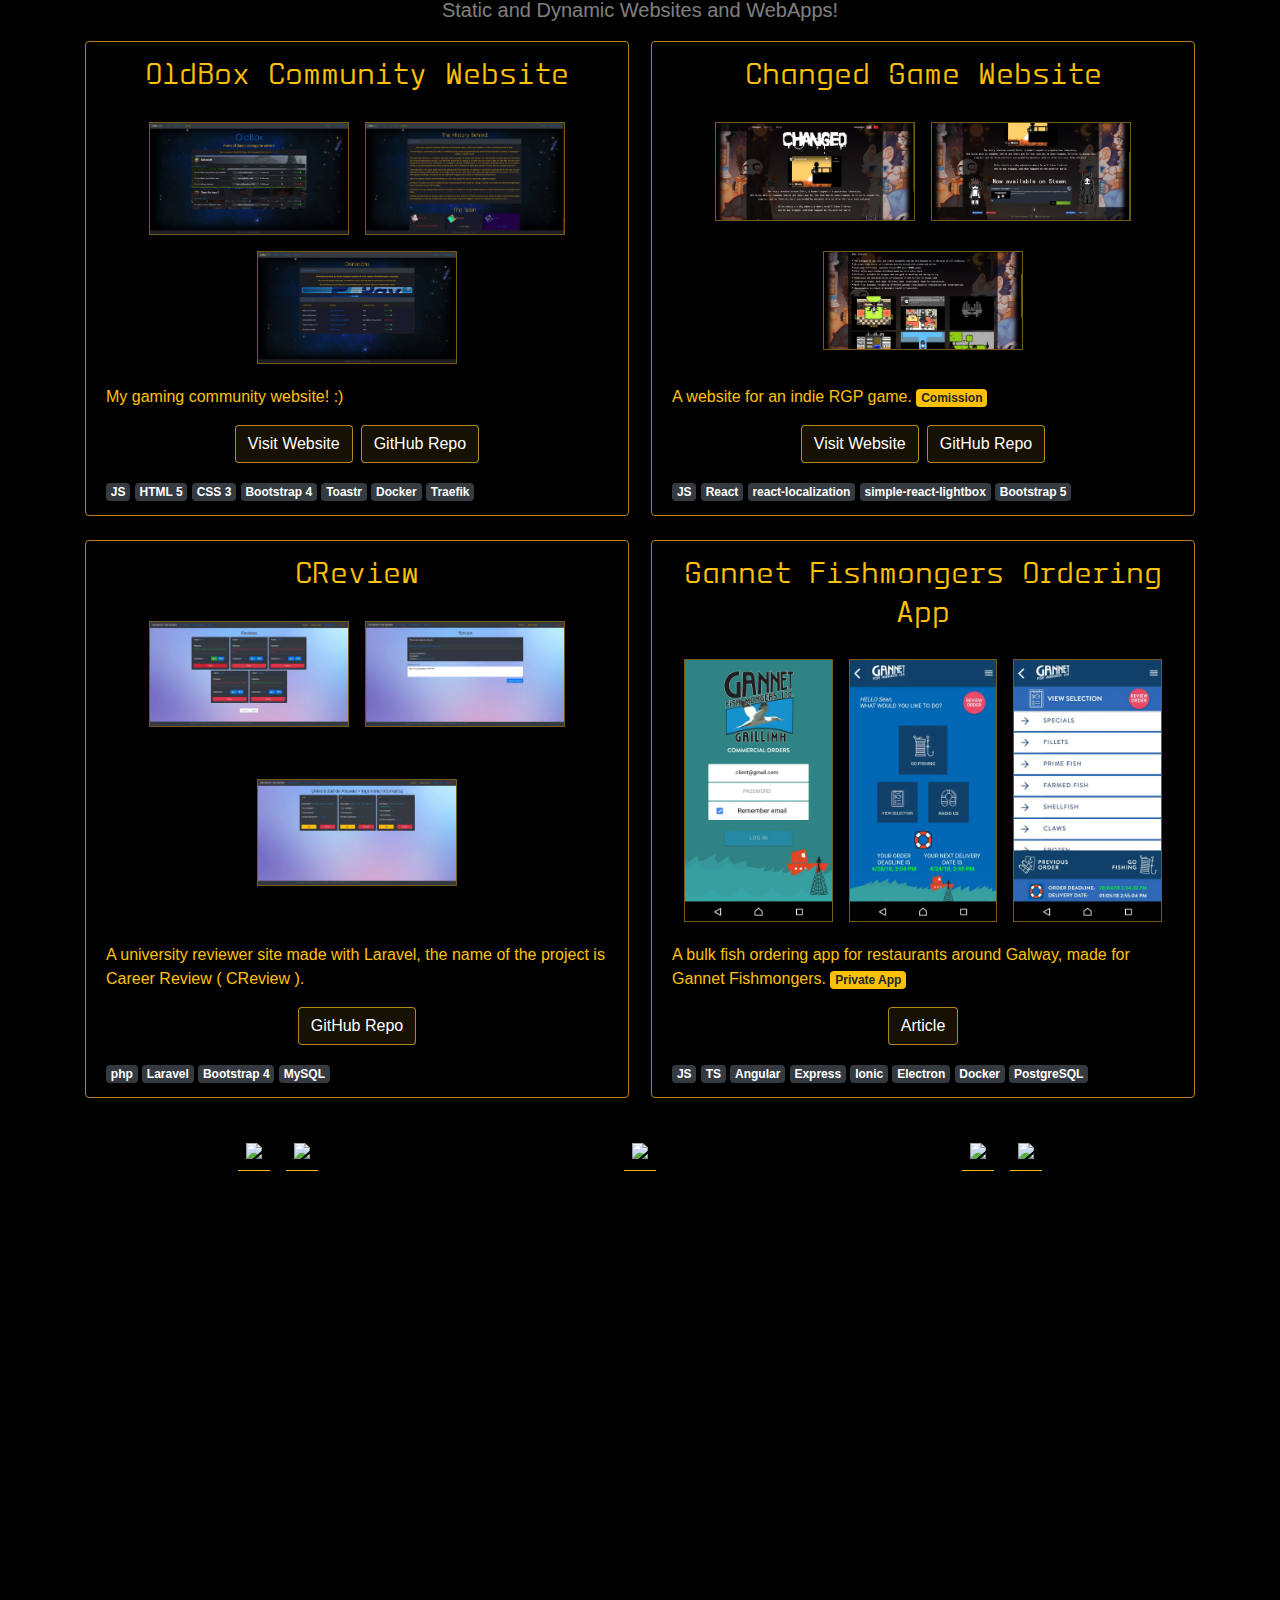
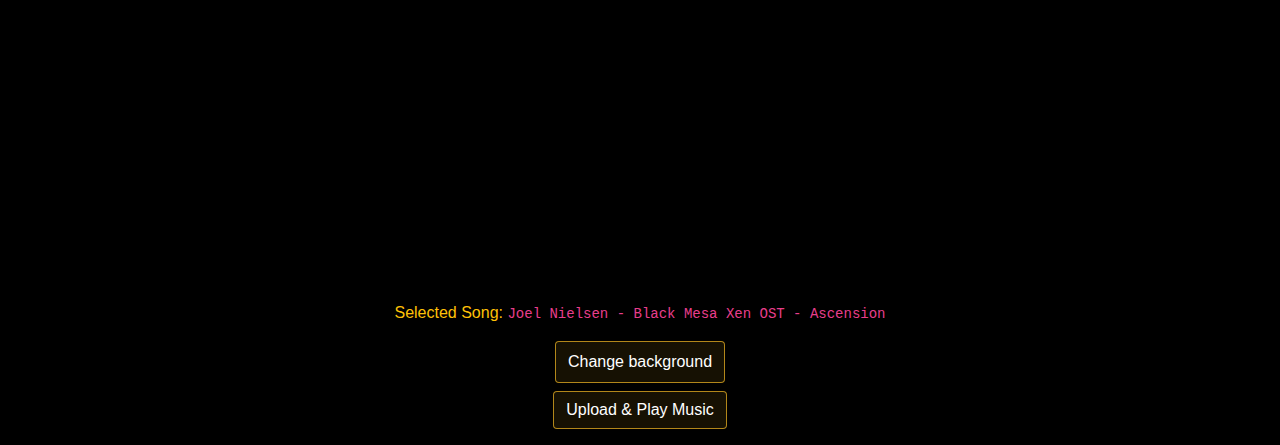
==== commit 7cfaae36: "changed bgm" ====
--- a/portfolio.html
+++ b/portfolio.html
@@ -747,7 +747,7 @@
             <div class="bg-container py-3">
                 <div class="text-warning pb-3" id="nowplaying">Selected Song:
                     <code>
-                        Zelda Original Soundtrack - Song of Storms ( remix )
+                        Joel Nielsen - Black Mesa Xen OST - Ascension
                    </code>
                 </div>
 
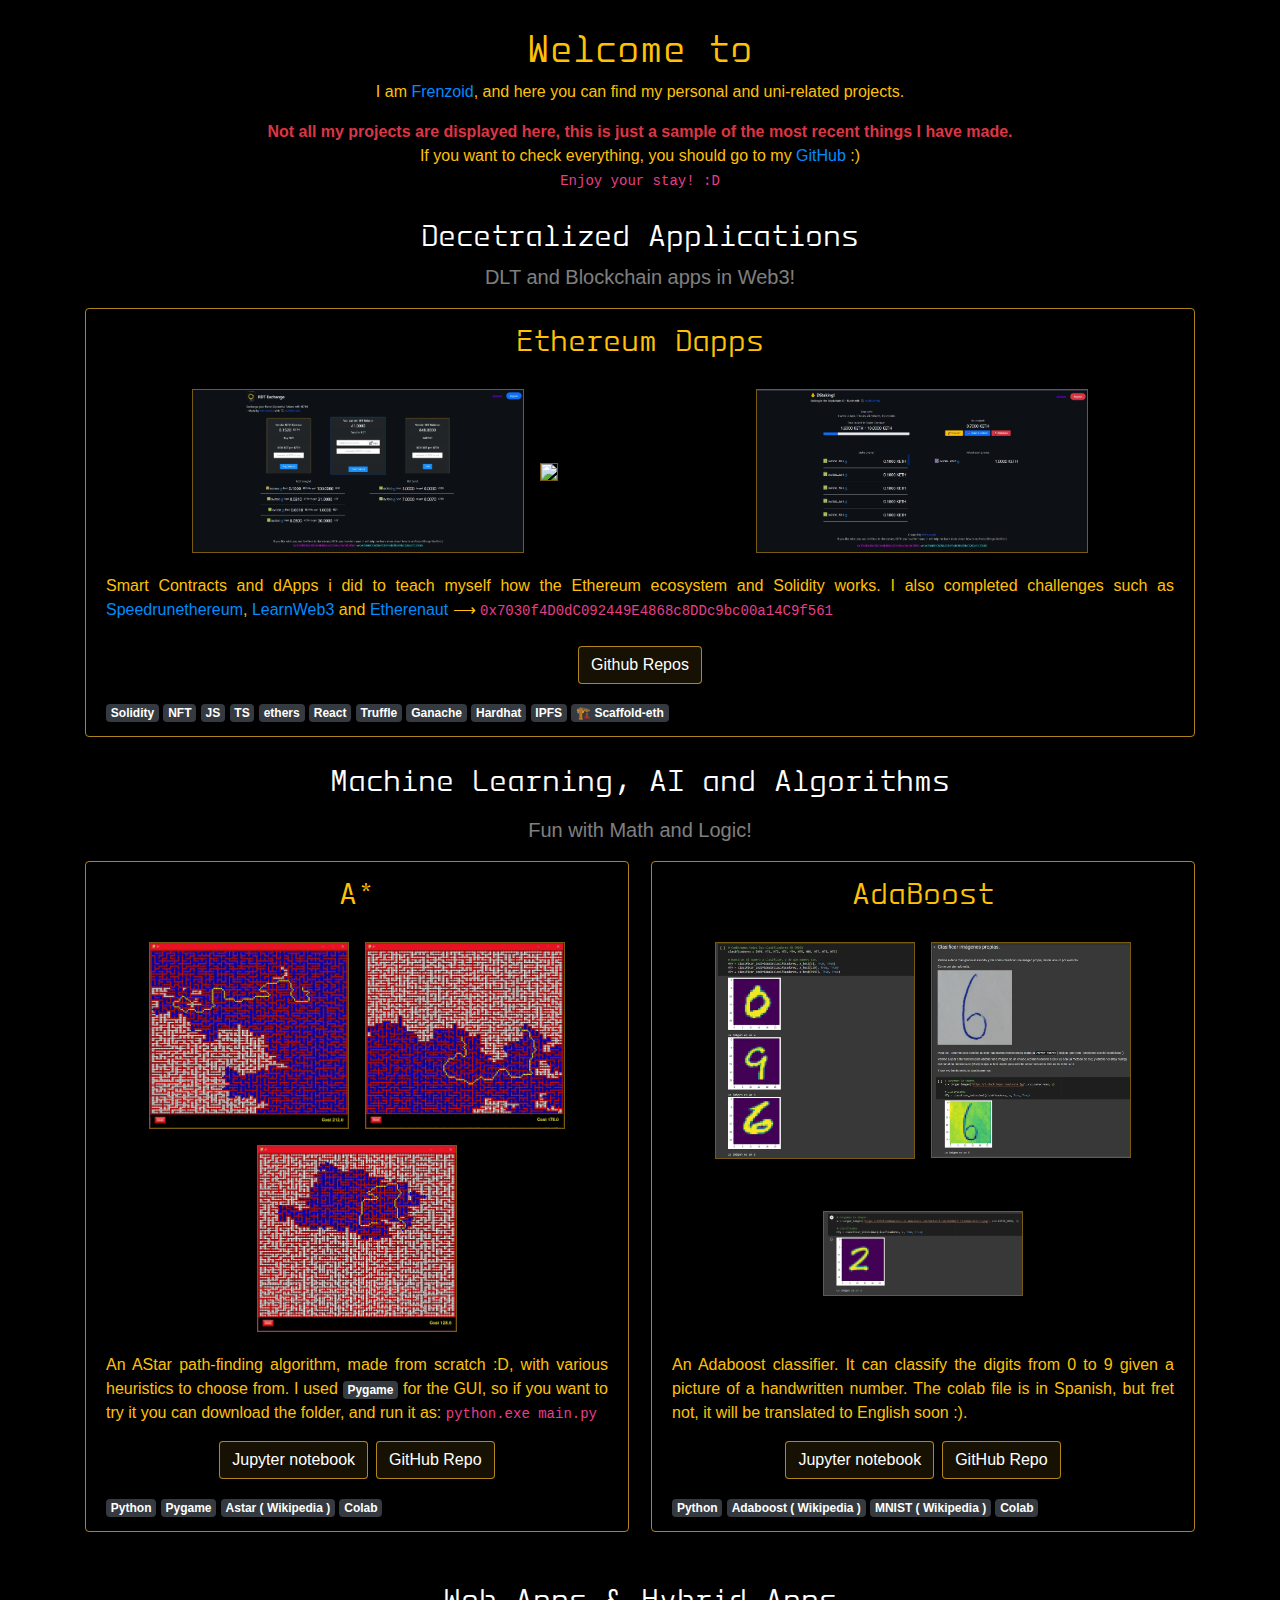
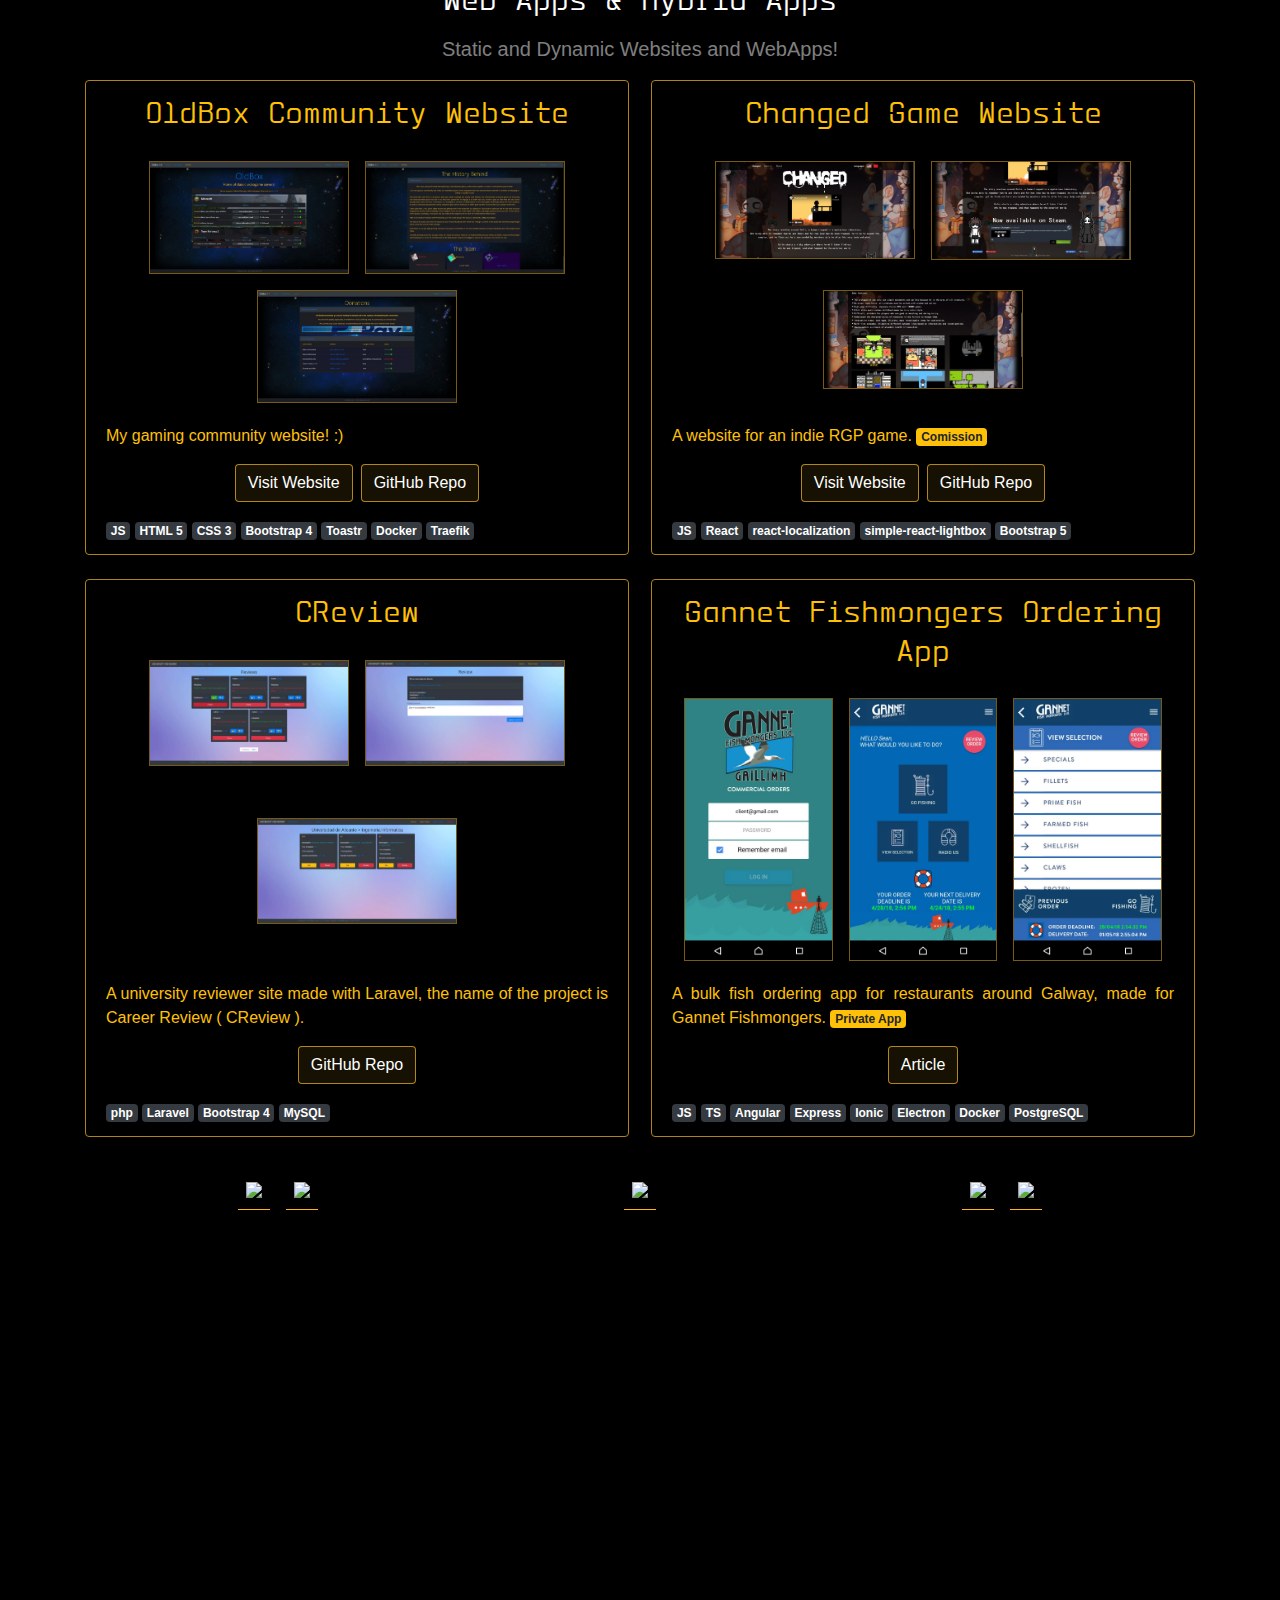
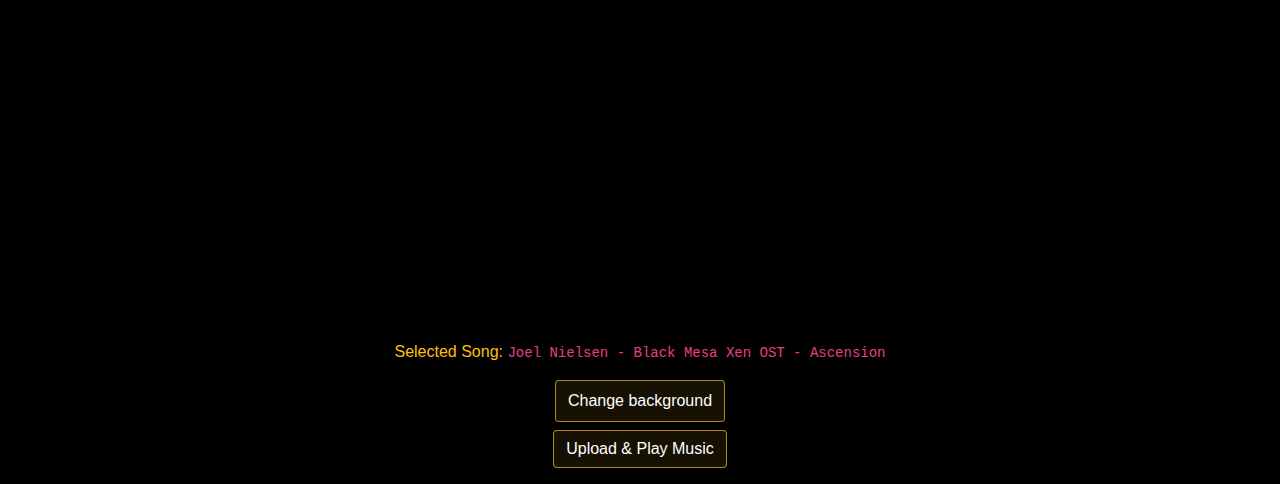
==== commit f9bc9a22: "udpdated portfolio desc" ====
--- a/portfolio.html
+++ b/portfolio.html
@@ -126,17 +126,17 @@
                 </strong>
                 <p class="text-warning">If you want to check everything, you should go to my <a
                         href="https://github.com/Frenzoid" target="_blank">GitHub</a> :)
-                    <br><code>Enjoy the stay! :D</code>
+                    <br><code>Enjoy your stay! :D</code>
                 </p>
             </div>
 
             <h2 class="text-white mt-4 text-center text-break">Decetralized Applications</h2>
-            <p class="lead text-white-50 text-center mb-3">DLT and Blockchain technologies in the Web!</p>
+            <p class="lead text-white-50 text-center mb-3">DLT and Blockchain apps in Web3!</p>
 
             <article class="card project-card text-warning mb-4">
                 <div class="card-header text-center  text-center">
                     <h2>
-                        🏗️ Scaffold-eth and Tiny one-page Dapps.
+                        Ethereum Dapps
                     </h2>
                 </div>
                 <div class="card-body d-flex flex-row flex-wrap justify-content-center p-0">
@@ -148,19 +148,14 @@
                                 src="./assets/portfolio/images/projects-screenshots/scaffold-challenge-2.webp"
                                 class="hovering" />
                         </a>
-                        <a type="button" class="btn button-st mt-2" href="https://rdtvendor.surge.sh"
-                            target="_blank">RDTVendor</a>
+
                     </div>
                     <div class="project-image m-2 d-flex flex-column justify-content-center">
-                        <a data-fancybox="blockchain"
-                            href="./assets/portfolio/images/projects-screenshots/block8v2.webp"
+                        <a data-fancybox="blockchain" href="./assets/portfolio/images/projects-screenshots/block8.webp"
                             data-caption="An unique NFT, theres only one supply of it, and only one user can have it, yet if that user holds it for more than 24hrs it will expire and rot, tranfer the token to keep it.">
-                            <img width="100%" src="./assets/portfolio/images/projects-screenshots/block8v2.webp"
+                            <img width="100%" src="./assets/portfolio/images/projects-screenshots/block8.webp"
                                 class="hovering" />
                         </a>
-                        <a type="button" class="btn button-gh mt-2"
-                            href="https://github.com/Frenzoid?tab=repositories&q=DAPP" target="_blank">Github
-                            Repos</a>
                     </div>
                     <div class="project-image m-2 d-flex flex-column justify-content-center">
                         <a data-fancybox="blockchain"
@@ -170,10 +165,13 @@
                                 src="./assets/portfolio/images/projects-screenshots/scaffold-challenge-1.webp"
                                 class="hovering" />
                         </a>
-                        <a type="button" class="btn button-st mt-2" href="https://dstake.surge.sh"
-                            target="_blank">&nbsp;&nbsp;&nbsp;DStake&nbsp;&nbsp;&nbsp;</a>
+
                     </div>
                     <div hidden class="d-none">
+                        <a href="./assets/portfolio/images/projects-screenshots/cryptodevs1.webp"
+                            data-caption="A DeFi Exchange, for the Crypto Devs (CD) tokens." data-fancybox="blockchain">
+                            <img width="100%" src="./assets/portfolio/images/projects-screenshots/cryptodevs1.webp" />
+                        </a>
                         <a href="./assets/portfolio/images/projects-screenshots/block4.webp"
                             data-caption="A webpage where the content of the page is auctioned, the highest bidder gets to choose what the webpage displays."
                             data-fancybox="blockchain">
@@ -193,11 +191,24 @@
                             <img width="100%" src="./assets/portfolio/images/projects-screenshots/block2.webp" />
                         </a>
                     </div>
+
                 </div>
-                <div class="card-footer">
+                <div class="card-footer text-justify">
                     <p>
-                        Custom Dapps and Challenges i did to teach myself how Solidity works!
+                        Smart Contracts and dApps i did to teach myself how the Ethereum ecosystem and Solidity works.
+                        I also completed challenges such as <a
+                            href="https://speedrunethereum.com/builders/0x7030f4D0dC092449E4868c8DDc9bc00a14C9f561"
+                            target="_blank">Speedrunethereum</a>, <a href="https://www.learnweb3.io/"
+                            target="_blank">LearnWeb3</a> and <a href="https://ethernaut.openzeppelin.com/"
+                            target="_blank">Etherenaut</a> ⟶
+                        <code>0x7030f4D0dC092449E4868c8DDc9bc00a14C9f561</code>
+
                     </p>
+                    <div class="d-flex flex-row justify-content-center mb-3">
+                        <a type="button" class="btn button-gh mt-2"
+                            href="https://github.com/Frenzoid?tab=repositories&q=DAPP" target="_blank">Github
+                            Repos</a>
+                    </div>
                     <div>
                         <a href="https://docs.soliditylang.org/en/v0.8.7/" target="_blank">
                             <span class="badge badge-dark linked-badge">Solidity</span>
@@ -212,7 +223,7 @@
                             <span class="badge badge-dark linked-badge">TS</span>
                         </a>
                         <a href="https://github.com/ethers-io/ethers.js/" target="_blank">
-                            <span class="badge badge-dark linked-badge">ethersjs</span>
+                            <span class="badge badge-dark linked-badge">ethers</span>
                         </a>
                         <a href="https://reactjs.org/" target="_blank">
                             <span class="badge badge-dark linked-badge">React</span>
@@ -237,7 +248,7 @@
             </article>
 
             <h2 class="text-white mt-4 mb-3 text-center text-break">Machine Learning, AI and Algorithms</h2>
-            <p class="lead text-white-50 text-center mb-3">Fun with math and logic! </p>
+            <p class="lead text-white-50 text-center mb-3">Fun with Math and Logic! </p>
             </p>
 
             <div class="project-section d-flex flex-row flex-wrap justify-content-between">
@@ -282,7 +293,7 @@
                             </a>
                         </div>
                     </div>
-                    <div class="card-footer">
+                    <div class="card-footer text-justify">
                         <p>
                             An AStar path-finding algorithm, made from scratch :D, with various heuristics to
                             choose from. I used
@@ -346,7 +357,7 @@
                             </a>
                         </div>
                     </div>
-                    <div class="card-footer">
+                    <div class="card-footer text-justify">
                         <p>
                             An Adaboost classifier. It can classify the digits
                             from 0 to 9 given a picture of a handwritten number. The colab file is in Spanish, but fret
@@ -419,7 +430,7 @@
                             </a>
                         </div>
                     </div>
-                    <div class="card-footer">
+                    <div class="card-footer text-justify">
                         <p>
                             My gaming community website! :)
                         </p>
@@ -494,7 +505,7 @@
                             </a>
                         </div>
                     </div>
-                    <div class="card-footer">
+                    <div class="card-footer text-justify">
                         <p>
                             A website for an indie RGP game.
                             <span class="badge badge-warning">Comission</span>
@@ -587,7 +598,7 @@
                             </a>
                         </div>
                     </div>
-                    <div class="card-footer">
+                    <div class="card-footer text-justify">
                         <p>
                             A university reviewer site made with Laravel, the name of the project is Career Review (
                             CReview ).
@@ -652,7 +663,7 @@
                             </a>
                         </div>
                     </div>
-                    <div class="card-footer">
+                    <div class="card-footer text-justify">
                         <p>
                             A bulk fish ordering app for restaurants around Galway, made for Gannet Fishmongers.
                             <span class="badge badge-warning">Private App</span>
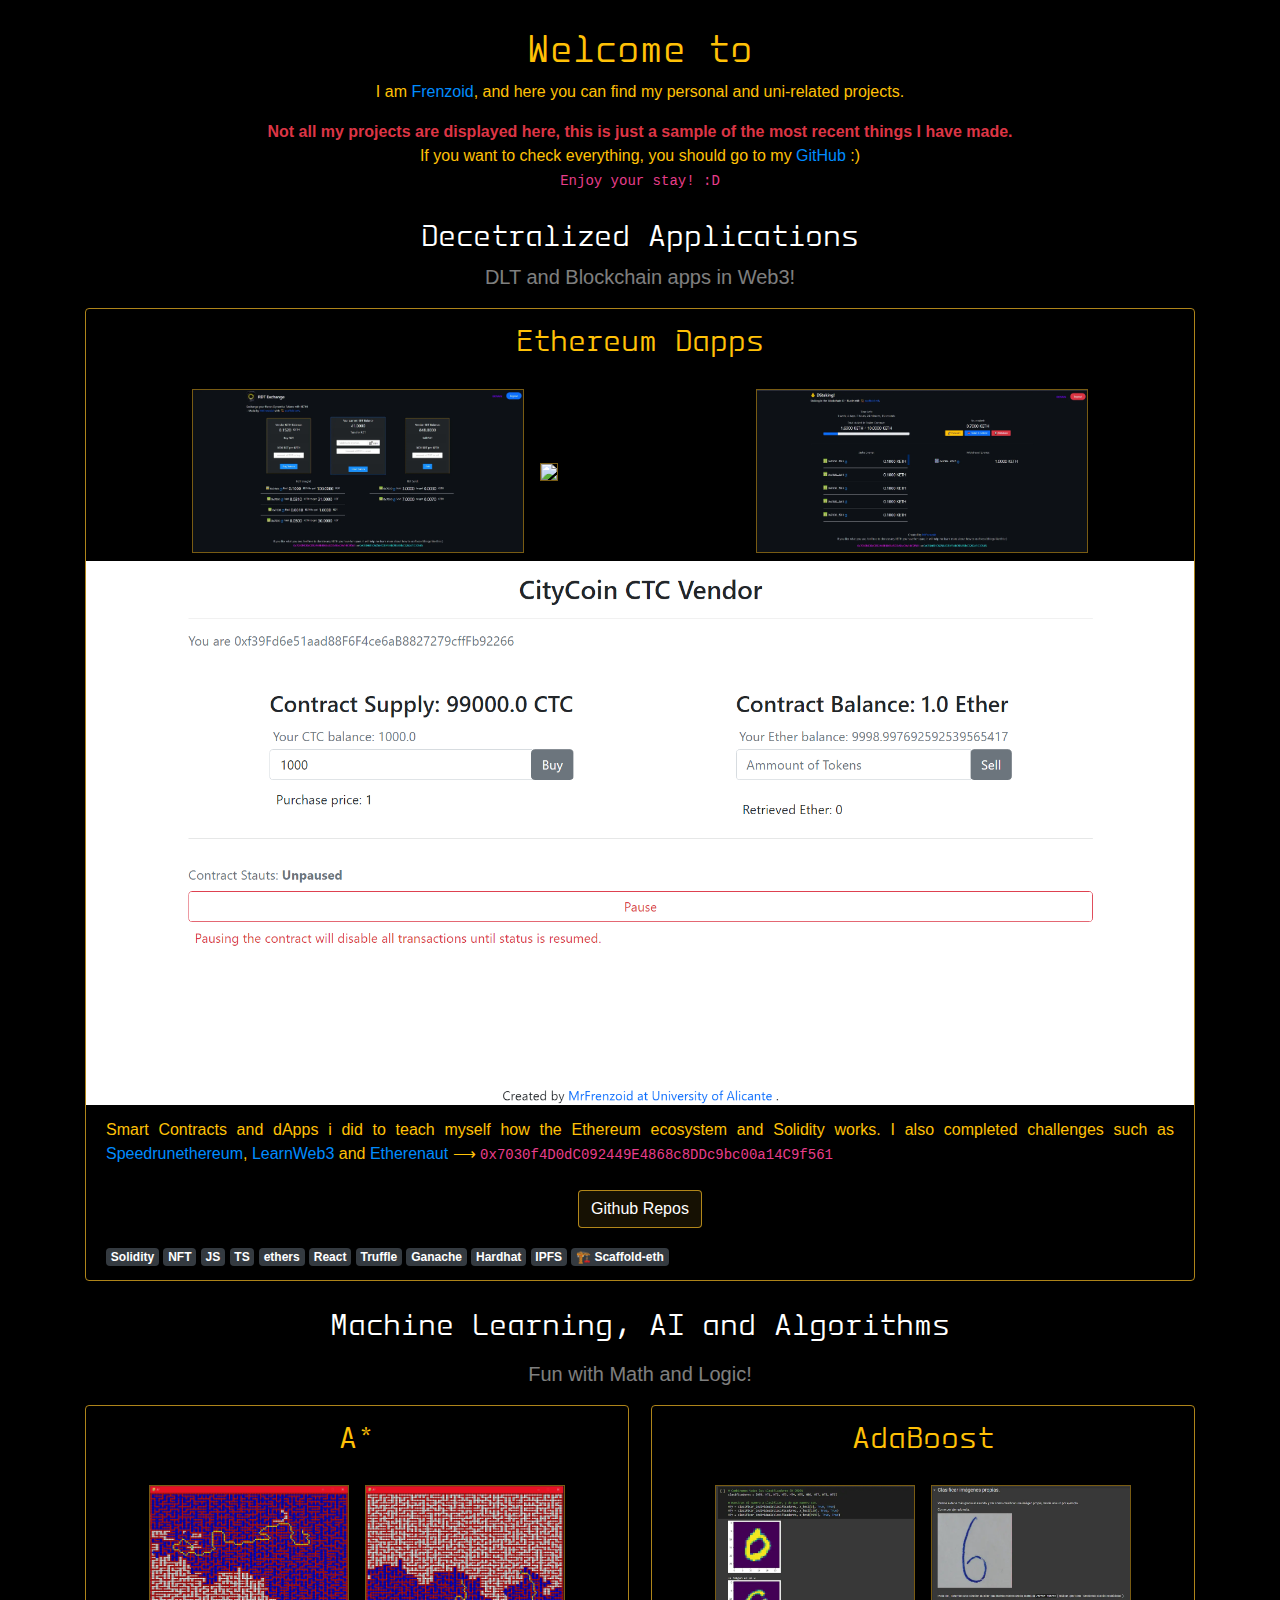
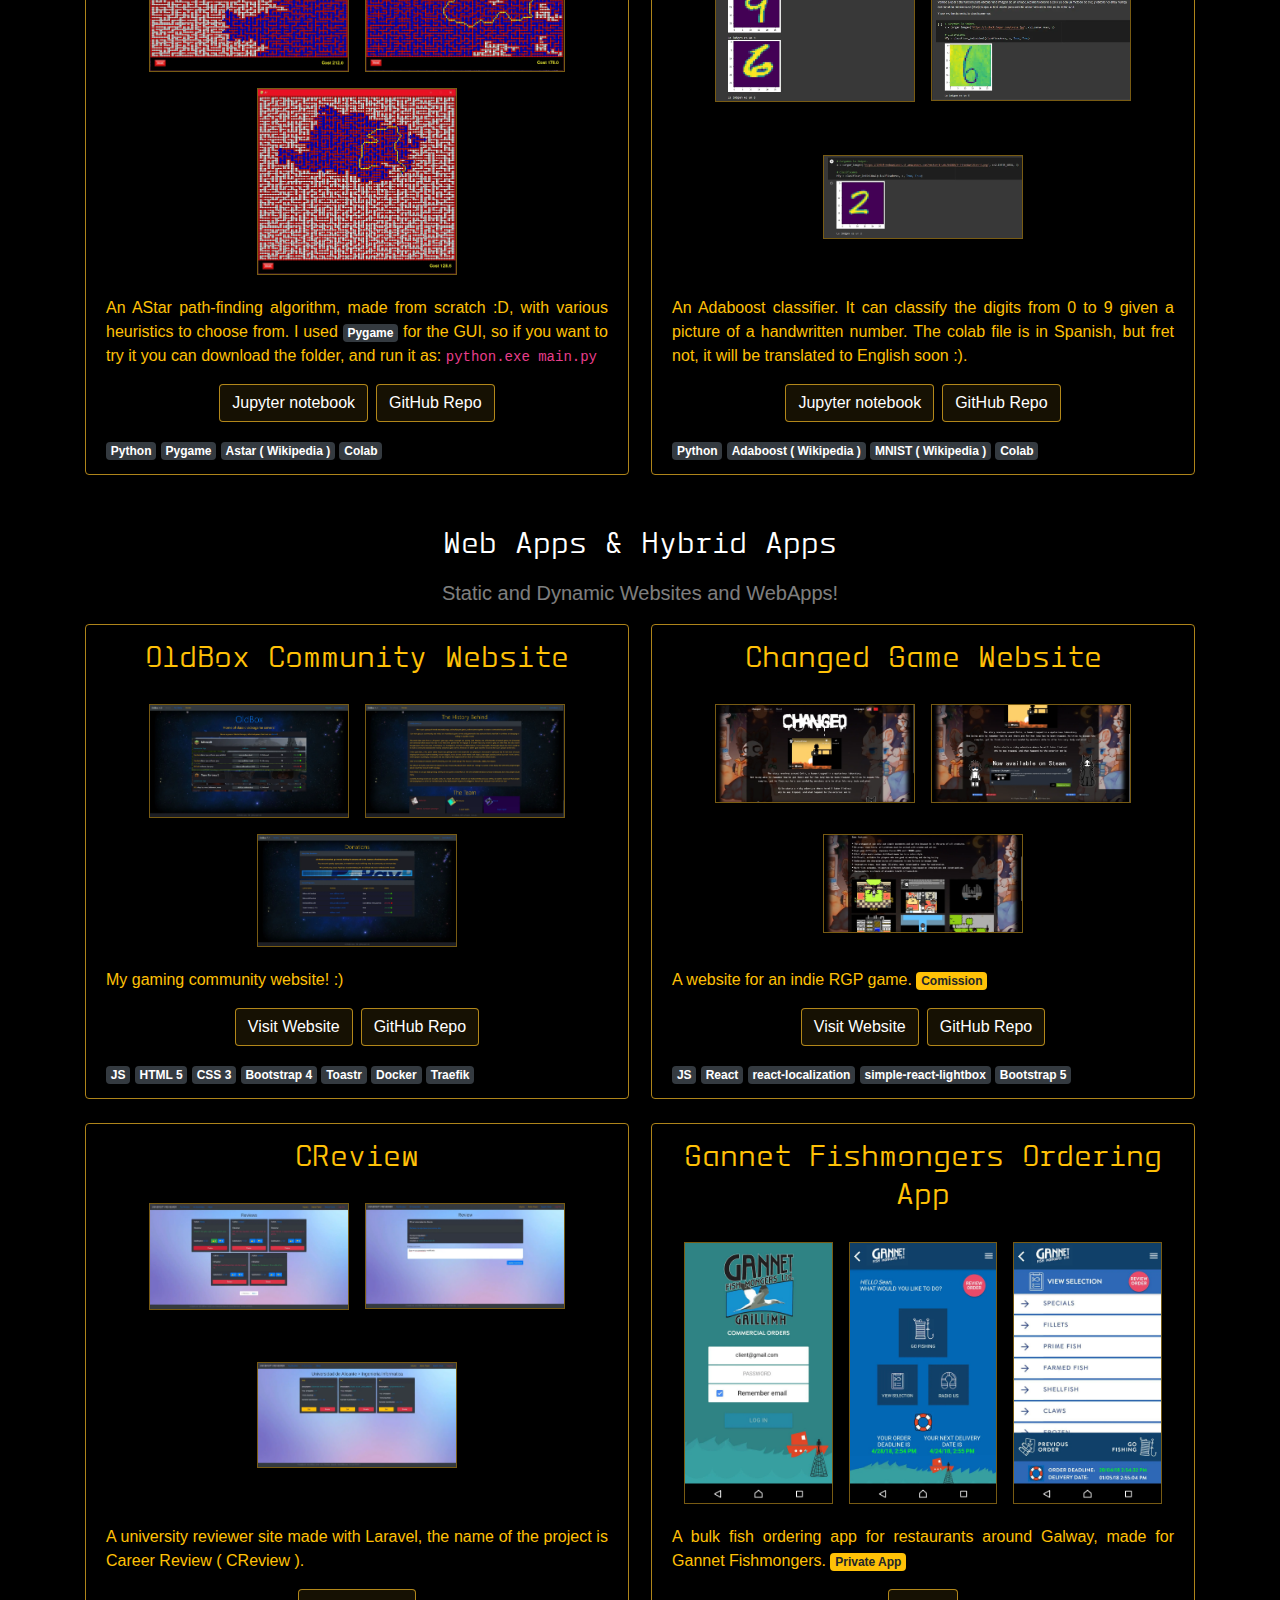
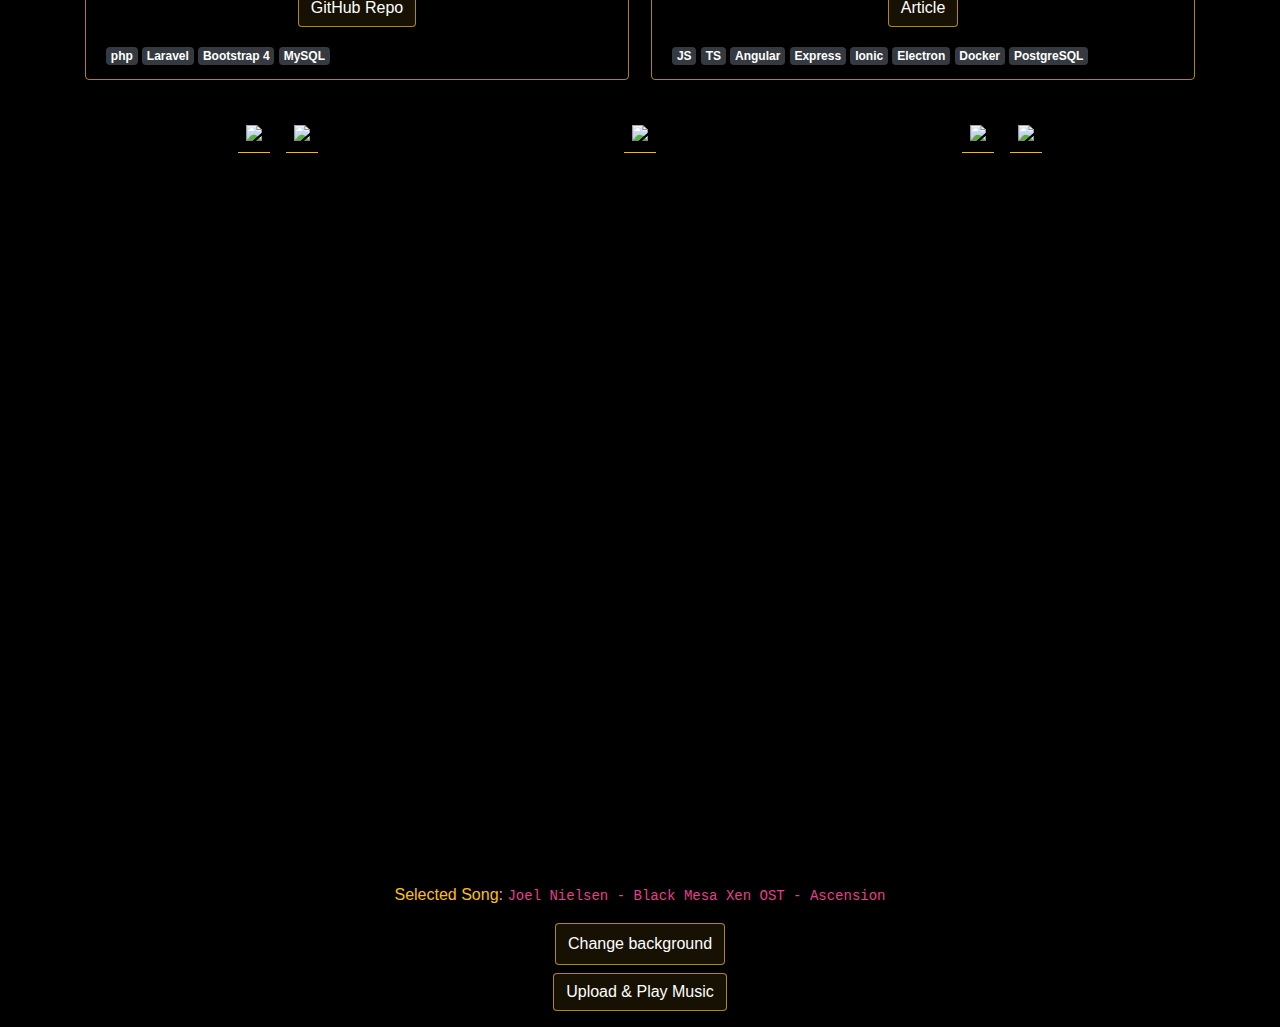
==== commit 44ed1f52: "added new project picture" ====
--- a/portfolio.html
+++ b/portfolio.html
@@ -167,6 +167,10 @@
                         </a>
 
                     </div>
+                    <a href="./assets/portfolio/images/projects-screenshots/block9.webp"
+                        data-caption="A token demo made for a project." data-fancybox="blockchain">
+                        <img width="100%" src="./assets/portfolio/images/projects-screenshots/block9.webp" />
+                    </a>
                     <div hidden class="d-none">
                         <a href="./assets/portfolio/images/projects-screenshots/cryptodevs1.webp"
                             data-caption="A DeFi Exchange, for the Crypto Devs (CD) tokens." data-fancybox="blockchain">
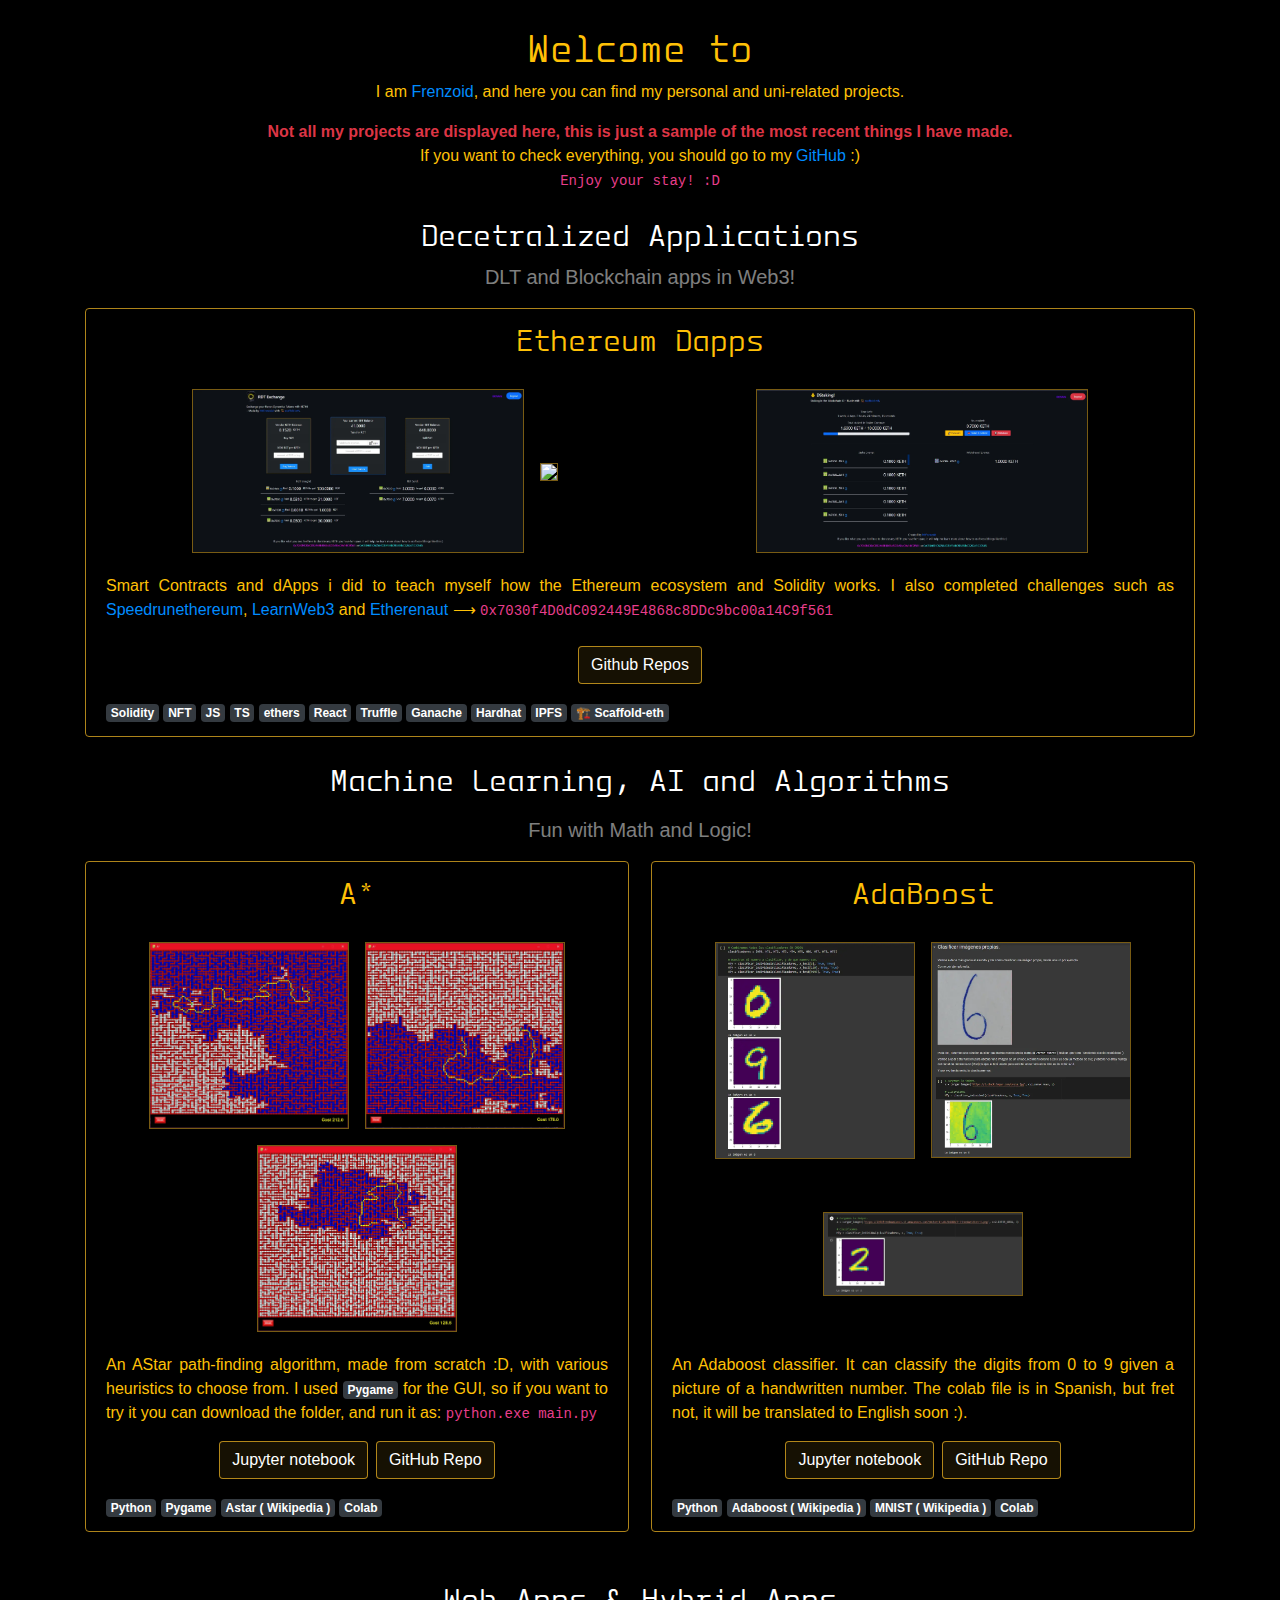
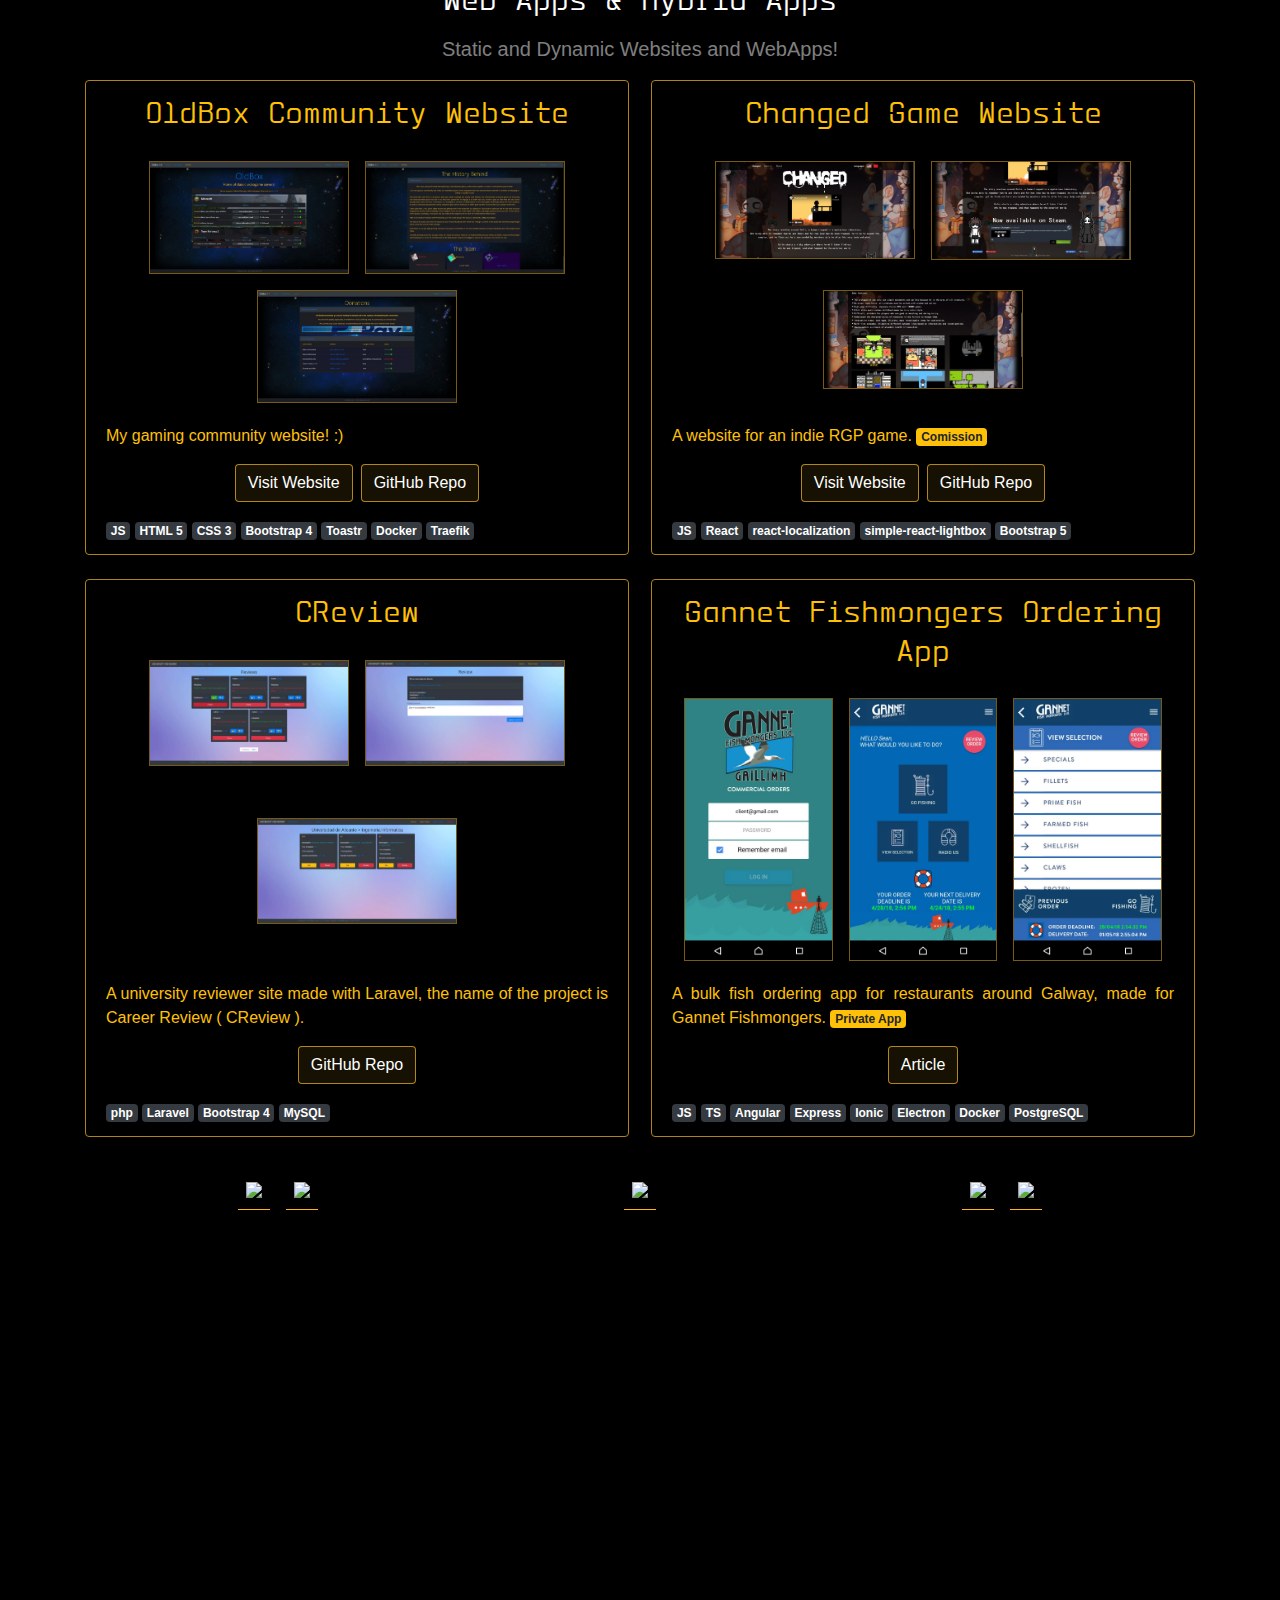
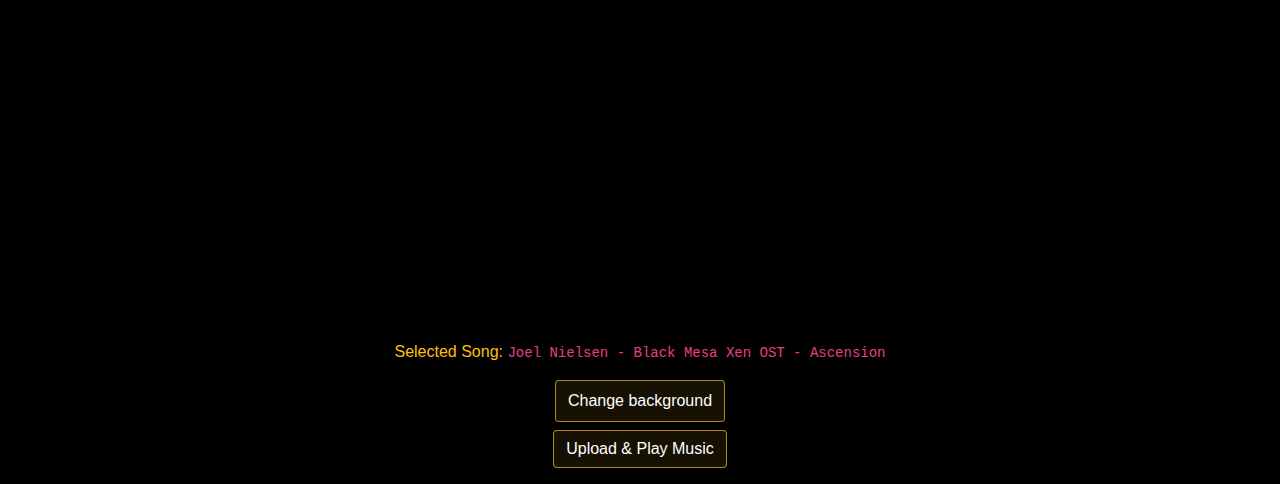
==== commit 7868e9ce: "added tilt" ====
--- a/portfolio.html
+++ b/portfolio.html
@@ -140,7 +140,7 @@
                     </h2>
                 </div>
                 <div class="card-body d-flex flex-row flex-wrap justify-content-center p-0">
-                    <div class="project-image m-2 d-flex flex-column justify-content-center">
+                    <div data-tilt class="project-image m-2 d-flex flex-column justify-content-center">
                         <a data-fancybox="blockchain"
                             href="./assets/portfolio/images/projects-screenshots/scaffold-challenge-2.webp"
                             data-caption="RDT! A token exchangable with ETH! Check it out at: rdtvendor.surge.sh">
@@ -150,14 +150,14 @@
                         </a>
 
                     </div>
-                    <div class="project-image m-2 d-flex flex-column justify-content-center">
+                    <div data-tilt class="project-image m-2 d-flex flex-column justify-content-center">
                         <a data-fancybox="blockchain" href="./assets/portfolio/images/projects-screenshots/block8.webp"
                             data-caption="An unique NFT, theres only one supply of it, and only one user can have it, yet if that user holds it for more than 24hrs it will expire and rot, tranfer the token to keep it.">
                             <img width="100%" src="./assets/portfolio/images/projects-screenshots/block8.webp"
                                 class="hovering" />
                         </a>
                     </div>
-                    <div class="project-image m-2 d-flex flex-column justify-content-center">
+                    <div data-tilt class="project-image m-2 d-flex flex-column justify-content-center">
                         <a data-fancybox="blockchain"
                             href="./assets/portfolio/images/projects-screenshots/scaffold-challenge-1.webp"
                             data-caption="DStake, a staking dapp where people stake their eth, when the timer is finshed or the treshold is met, the staket eth is sent to an external contract. Check it out as dstake.surge.sh">
@@ -167,11 +167,16 @@
                         </a>
 
                     </div>
-                    <a href="./assets/portfolio/images/projects-screenshots/block9.webp"
+                    
+                    <div hidden class="d-none">
+                        <a href="./assets/portfolio/images/projects-screenshots/block10.webp"
+                        data-caption="A detailed DEX with an AMM for a simple token. Made with Scaffold-eth." data-fancybox="blockchain">
+                            <img width="100%" src="./assets/portfolio/images/projects-screenshots/block10.webp" />
+                        </a>
+                        <a href="./assets/portfolio/images/projects-screenshots/block9.webp"
                         data-caption="A token demo made for a project." data-fancybox="blockchain">
-                        <img width="100%" src="./assets/portfolio/images/projects-screenshots/block9.webp" />
-                    </a>
-                    <div hidden class="d-none">
+                            <img width="100%" src="./assets/portfolio/images/projects-screenshots/block9.webp" />
+                        </a>
                         <a href="./assets/portfolio/images/projects-screenshots/cryptodevs1.webp"
                             data-caption="A DeFi Exchange, for the Crypto Devs (CD) tokens." data-fancybox="blockchain">
                             <img width="100%" src="./assets/portfolio/images/projects-screenshots/cryptodevs1.webp" />
@@ -263,7 +268,7 @@
                             A*
                         </h2>
                     </div>
-                    <div class="card-body d-flex flex-row flex-wrap justify-content-center p-0">
+                    <div data-tilt class="card-body d-flex flex-row flex-wrap justify-content-center p-0">
                         <div class="project-image m-2">
                             <a href="./assets/portfolio/images/projects-screenshots/AStar6.webp" data-fancybox="AStar">
                                 <img width="100%" src="./assets/portfolio/images/projects-screenshots/AStar6.webp"
@@ -338,7 +343,7 @@
                             AdaBoost
                         </h2>
                     </div>
-                    <div class="card-body d-flex flex-row flex-wrap justify-content-center p-0">
+                    <div data-tilt class="card-body d-flex flex-row flex-wrap justify-content-center p-0">
                         <div class="project-image m-2">
                             <a href="./assets/portfolio/images/projects-screenshots/adaboost1.webp"
                                 data-fancybox="adaboost" data-caption="Clasiffying the numbers 0, 9 and 6.">
@@ -812,6 +817,7 @@
     <script src="https://cdn.jsdelivr.net/npm/@fancyapps/ui@4.0/dist/fancybox.umd.js"></script>
     <script src="https://cdn.jsdelivr.net/npm/typed.js@2.0.12"></script>
 
+    <script src="./js/tilt.js"></script>
     <script src="./js/audiovisualizer.js"></script>
     <script src="./js/portfolio.js"></script>
 
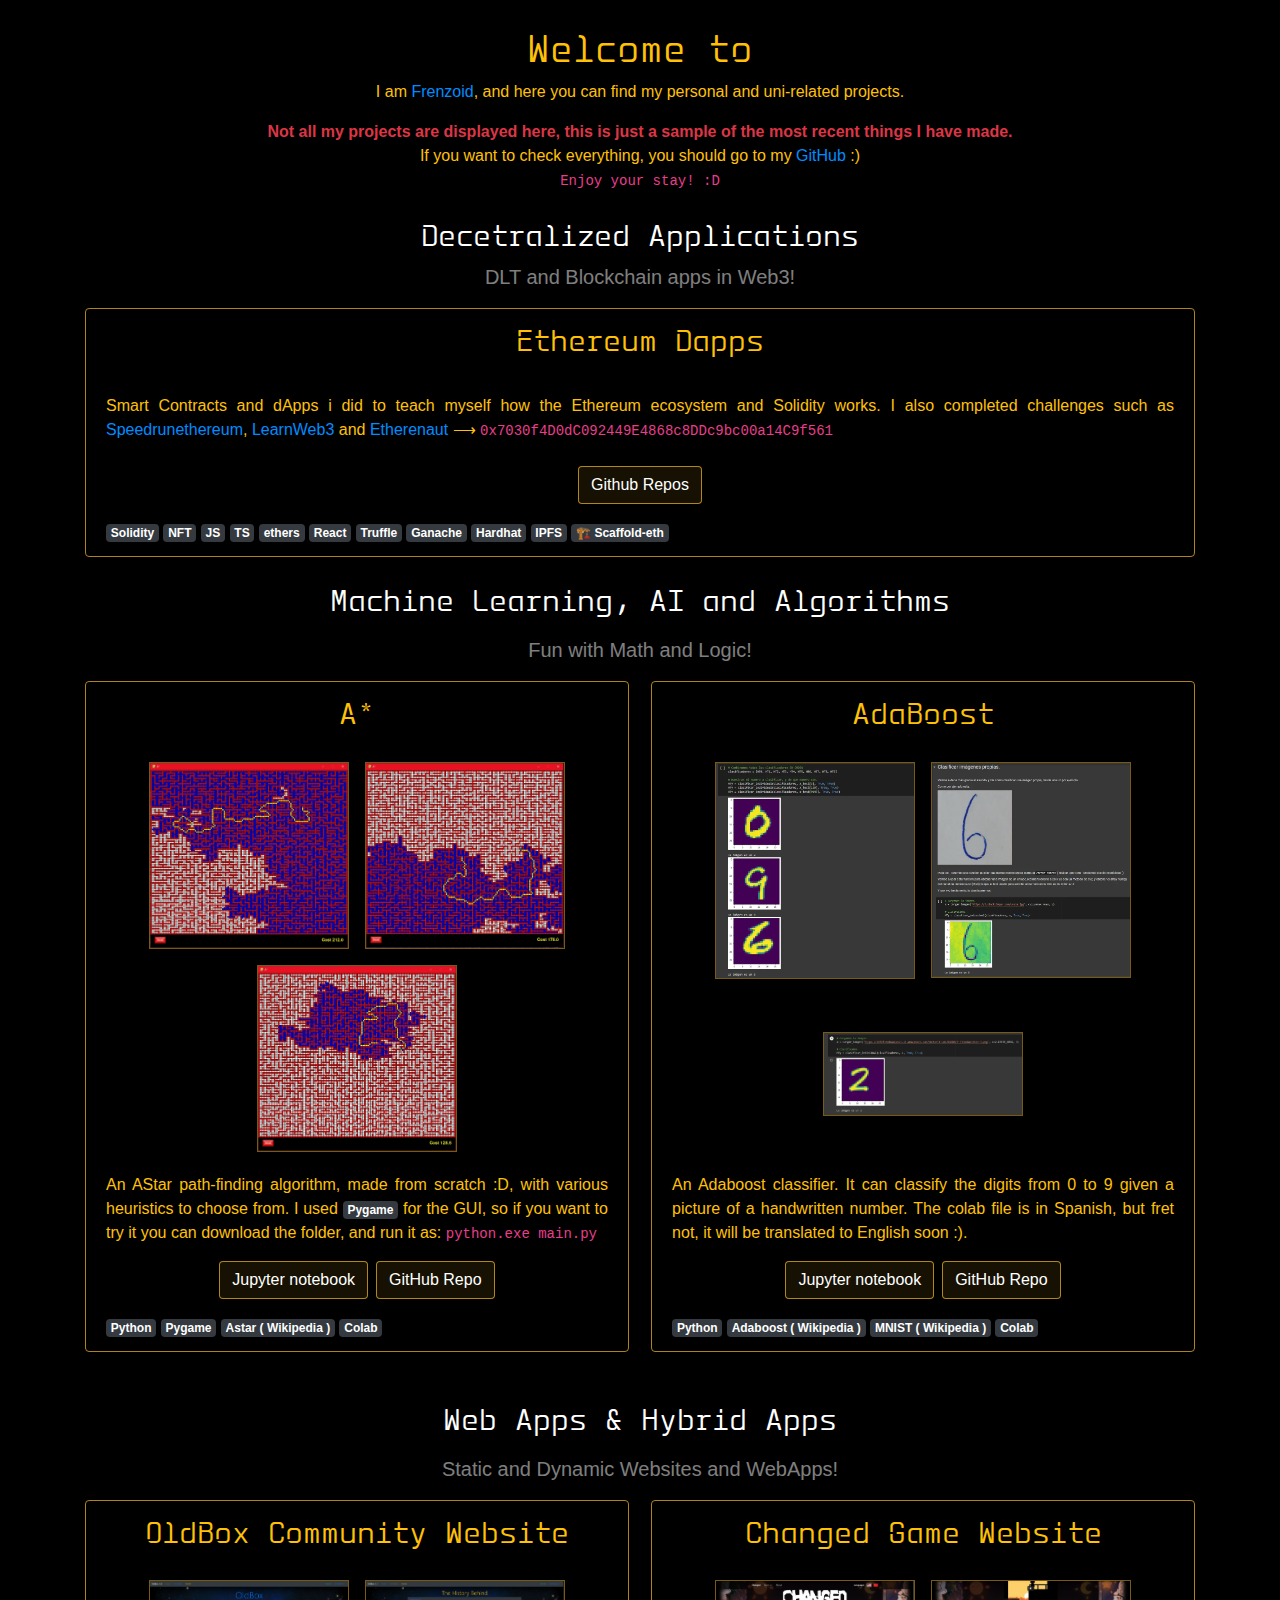
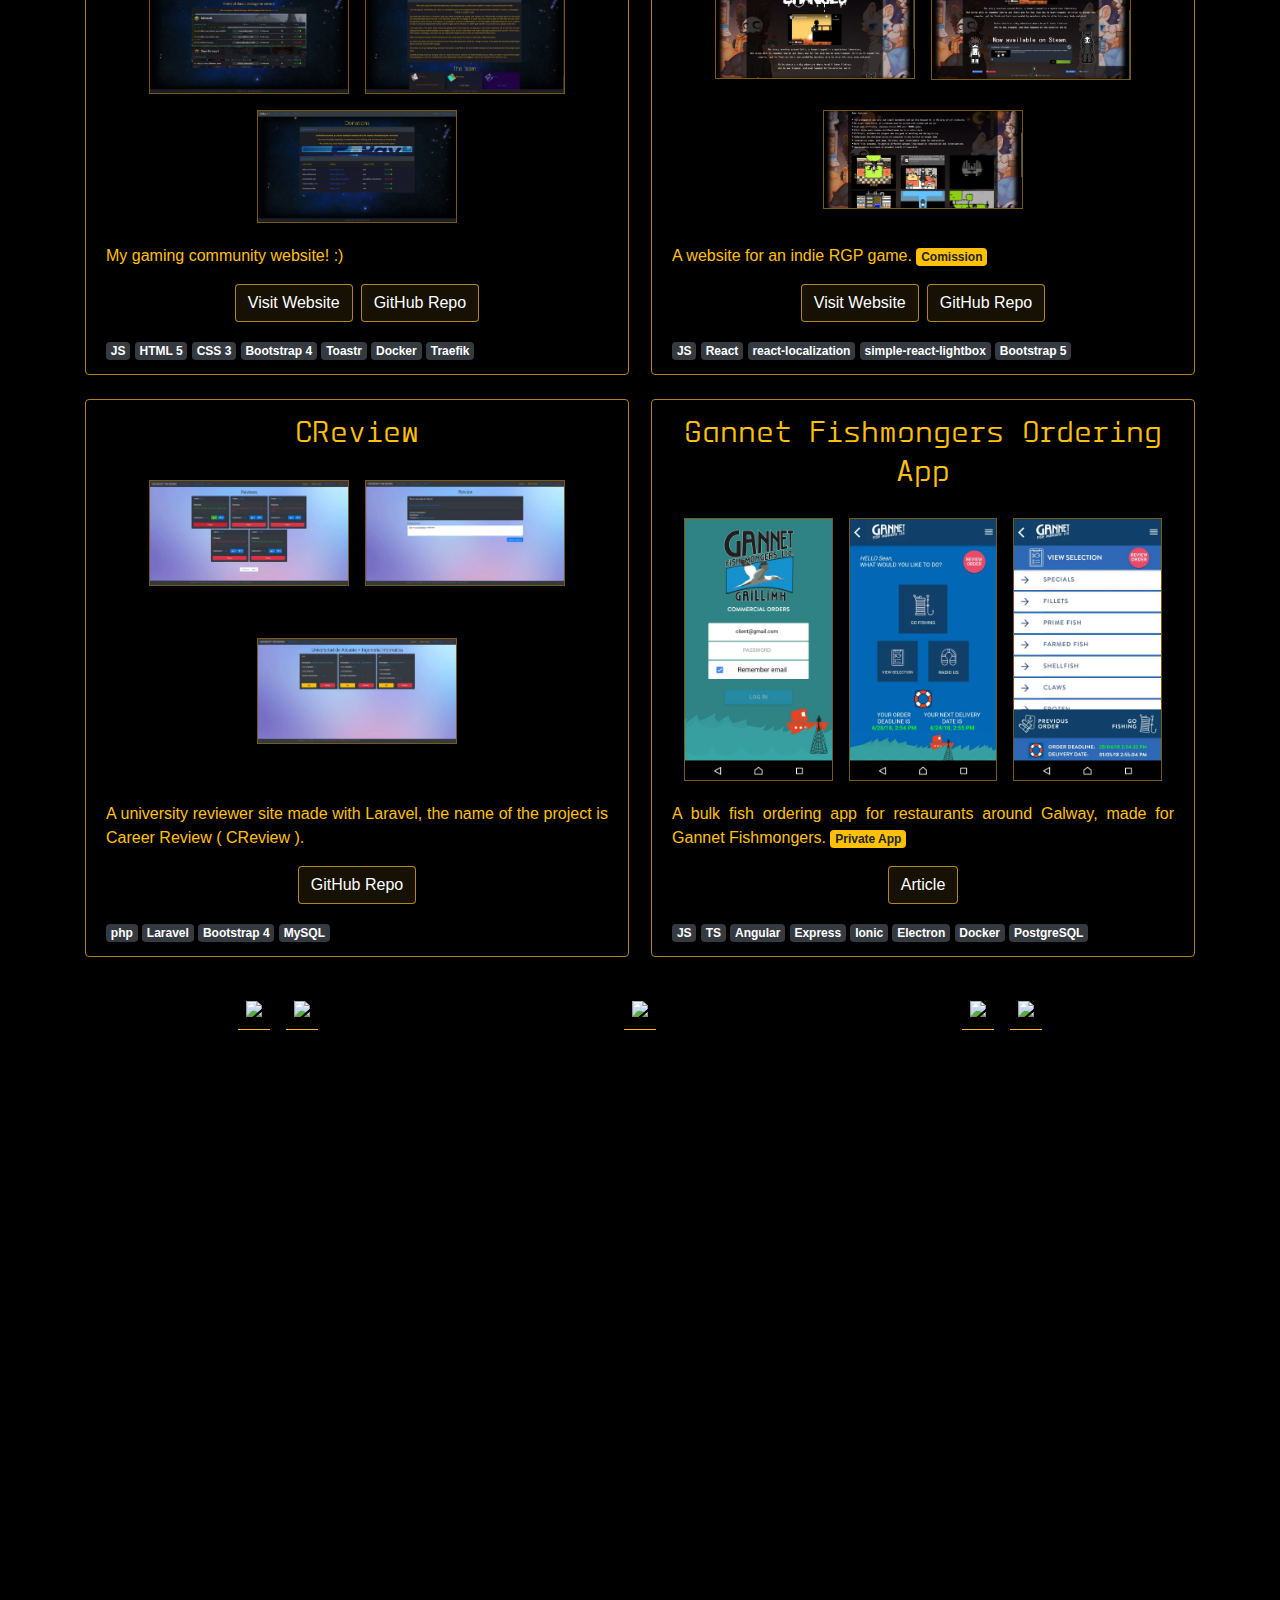
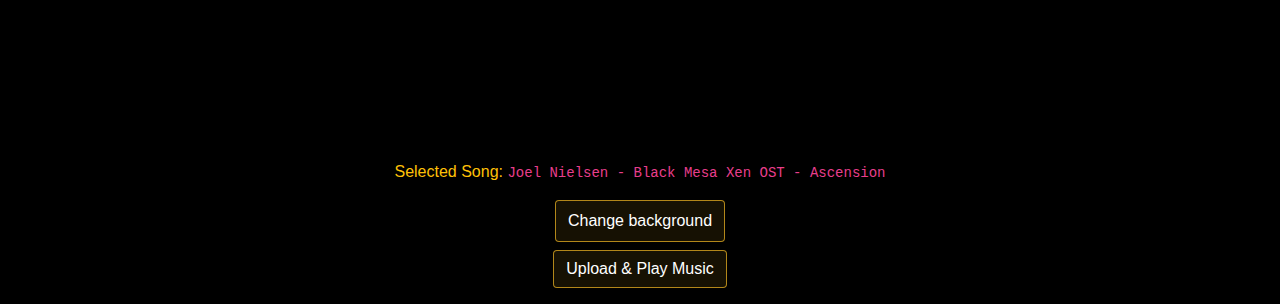
==== commit f07d2b31: "added new config to slider" ====
--- a/portfolio.html
+++ b/portfolio.html
@@ -94,7 +94,7 @@
     <link rel="stylesheet" rel="preload" as="style"
         href="https://stackpath.bootstrapcdn.com/bootstrap/4.3.1/css/bootstrap.min.css"
         integrity="sha384-ggOyR0iXCbMQv3Xipma34MD+dH/1fQ784/j6cY/iJTQUOhcWr7x9JvoRxT2MZw1T" crossorigin="anonymous">
-
+    <link rel="stylesheet" href="https://cdnjs.cloudflare.com/ajax/libs/OwlCarousel2/2.3.4/assets/owl.carousel.css" integrity="sha512-UTNP5BXLIptsaj5WdKFrkFov94lDx+eBvbKyoe1YAfjeRPC+gT5kyZ10kOHCfNZqEui1sxmqvodNUx3KbuYI/A==" crossorigin="anonymous" referrerpolicy="no-referrer" />
     <link rel="stylesheet" rel="preload" as="style" href="./css/portfolio.css?ver=45">
 
     <!-- Page -->
@@ -139,8 +139,8 @@
                         Ethereum Dapps
                     </h2>
                 </div>
-                <div class="card-body d-flex flex-row flex-wrap justify-content-center p-0">
-                    <div data-tilt class="project-image m-2 d-flex flex-column justify-content-center">
+                <div class="owl-carousel px-4">
+                    <div data-tilt class="m-2 d-flex flex-column justify-content-center">
                         <a data-fancybox="blockchain"
                             href="./assets/portfolio/images/projects-screenshots/scaffold-challenge-2.webp"
                             data-caption="RDT! A token exchangable with ETH! Check it out at: rdtvendor.surge.sh">
@@ -148,16 +148,15 @@
                                 src="./assets/portfolio/images/projects-screenshots/scaffold-challenge-2.webp"
                                 class="hovering" />
                         </a>
-
-                    </div>
-                    <div data-tilt class="project-image m-2 d-flex flex-column justify-content-center">
+                    </div>
+                    <div data-tilt class="m-2 d-flex flex-column justify-content-center">
                         <a data-fancybox="blockchain" href="./assets/portfolio/images/projects-screenshots/block8.webp"
                             data-caption="An unique NFT, theres only one supply of it, and only one user can have it, yet if that user holds it for more than 24hrs it will expire and rot, tranfer the token to keep it.">
                             <img width="100%" src="./assets/portfolio/images/projects-screenshots/block8.webp"
                                 class="hovering" />
                         </a>
                     </div>
-                    <div data-tilt class="project-image m-2 d-flex flex-column justify-content-center">
+                    <div data-tilt class=" m-2 d-flex flex-column justify-content-center">
                         <a data-fancybox="blockchain"
                             href="./assets/portfolio/images/projects-screenshots/scaffold-challenge-1.webp"
                             data-caption="DStake, a staking dapp where people stake their eth, when the timer is finshed or the treshold is met, the staket eth is sent to an external contract. Check it out as dstake.surge.sh">
@@ -165,42 +164,65 @@
                                 src="./assets/portfolio/images/projects-screenshots/scaffold-challenge-1.webp"
                                 class="hovering" />
                         </a>
-
-                    </div>
-                    
-                    <div hidden class="d-none">
+                    </div>
+                    <div data-tilt class=" m-2 d-flex flex-column justify-content-center">
                         <a href="./assets/portfolio/images/projects-screenshots/block10.webp"
                         data-caption="A detailed DEX with an AMM for a simple token. Made with Scaffold-eth." data-fancybox="blockchain">
-                            <img width="100%" src="./assets/portfolio/images/projects-screenshots/block10.webp" />
-                        </a>
+                            <img width="100%" 
+                                src="./assets/portfolio/images/projects-screenshots/block10.webp" 
+                                class="hovering" />
+                        </a>
+                    </div>
+                    <div data-tilt class=" m-2 d-flex flex-column justify-content-center">
                         <a href="./assets/portfolio/images/projects-screenshots/block9.webp"
                         data-caption="A token demo made for a project." data-fancybox="blockchain">
-                            <img width="100%" src="./assets/portfolio/images/projects-screenshots/block9.webp" />
-                        </a>
+                            <img width="100%" 
+                                src="./assets/portfolio/images/projects-screenshots/block9.webp" 
+                                class="hovering" />
+                        </a>
+                    </div>
+                    <div data-tilt class=" m-2 d-flex flex-column justify-content-center">
                         <a href="./assets/portfolio/images/projects-screenshots/cryptodevs1.webp"
                             data-caption="A DeFi Exchange, for the Crypto Devs (CD) tokens." data-fancybox="blockchain">
-                            <img width="100%" src="./assets/portfolio/images/projects-screenshots/cryptodevs1.webp" />
-                        </a>
+                            <img width="100%" 
+                                src="./assets/portfolio/images/projects-screenshots/cryptodevs1.webp" 
+                                class="hovering" />
+                        </a>
+                    </div>
+                    <div data-tilt class=" m-2 d-flex flex-column justify-content-center">
                         <a href="./assets/portfolio/images/projects-screenshots/block4.webp"
                             data-caption="A webpage where the content of the page is auctioned, the highest bidder gets to choose what the webpage displays."
                             data-fancybox="blockchain">
-                            <img width="100%" src="./assets/portfolio/images/projects-screenshots/block4.webp" />
-                        </a>
+                            <img width="100%" 
+                                src="./assets/portfolio/images/projects-screenshots/block4.webp" 
+                                class="hovering" />
+                        </a>
+                    </div>
+                    <div data-tilt class=" m-2 d-flex flex-column justify-content-center">
                         <a href="./assets/portfolio/images/projects-screenshots/block1.webp"
                             data-caption="Simple public dropbox webpage made with IPFS." data-fancybox="blockchain">
-                            <img width="100%" src="./assets/portfolio/images/projects-screenshots/block1.webp" />
-                        </a>
+                            <img width="100%" 
+                                src="./assets/portfolio/images/projects-screenshots/block1.webp" 
+                                class="hovering" />
+                        </a>
+                    </div>
+                    <div data-tilt class=" m-2 d-flex flex-column justify-content-center">
                         <a href="./assets/portfolio/images/projects-screenshots/block3.webp"
                             data-caption="A tiny bank with interests and loans." data-fancybox="blockchain">
-                            <img width="100%" src="./assets/portfolio/images/projects-screenshots/block3.webp" />
-                        </a>
+                            <img width="100%" 
+                                src="./assets/portfolio/images/projects-screenshots/block3.webp" 
+                                class="hovering" />
+                        </a>
+                    </div>
+                    <div data-tilt class=" m-2 d-flex flex-column justify-content-center">
                         <a href="./assets/portfolio/images/projects-screenshots/block2.webp"
                             data-caption="Instagram ripoff with the choice to tip the authors."
                             data-fancybox="blockchain">
-                            <img width="100%" src="./assets/portfolio/images/projects-screenshots/block2.webp" />
-                        </a>
-                    </div>
-
+                            <img width="100%" 
+                                src="./assets/portfolio/images/projects-screenshots/block2.webp" 
+                                class="hovering" />
+                        </a>
+                    </div>
                 </div>
                 <div class="card-footer text-justify">
                     <p>
@@ -816,7 +838,7 @@
         crossorigin="anonymous"></script>
     <script src="https://cdn.jsdelivr.net/npm/@fancyapps/ui@4.0/dist/fancybox.umd.js"></script>
     <script src="https://cdn.jsdelivr.net/npm/typed.js@2.0.12"></script>
-
+    <script src="https://cdnjs.cloudflare.com/ajax/libs/OwlCarousel2/2.3.4/owl.carousel.min.js" integrity="sha512-bPs7Ae6pVvhOSiIcyUClR7/q2OAsRiovw4vAkX+zJbw3ShAeeqezq50RIIcIURq7Oa20rW2n2q+fyXBNcU9lrw==" crossorigin="anonymous" referrerpolicy="no-referrer"></script>  
     <script src="./js/tilt.js"></script>
     <script src="./js/audiovisualizer.js"></script>
     <script src="./js/portfolio.js"></script>
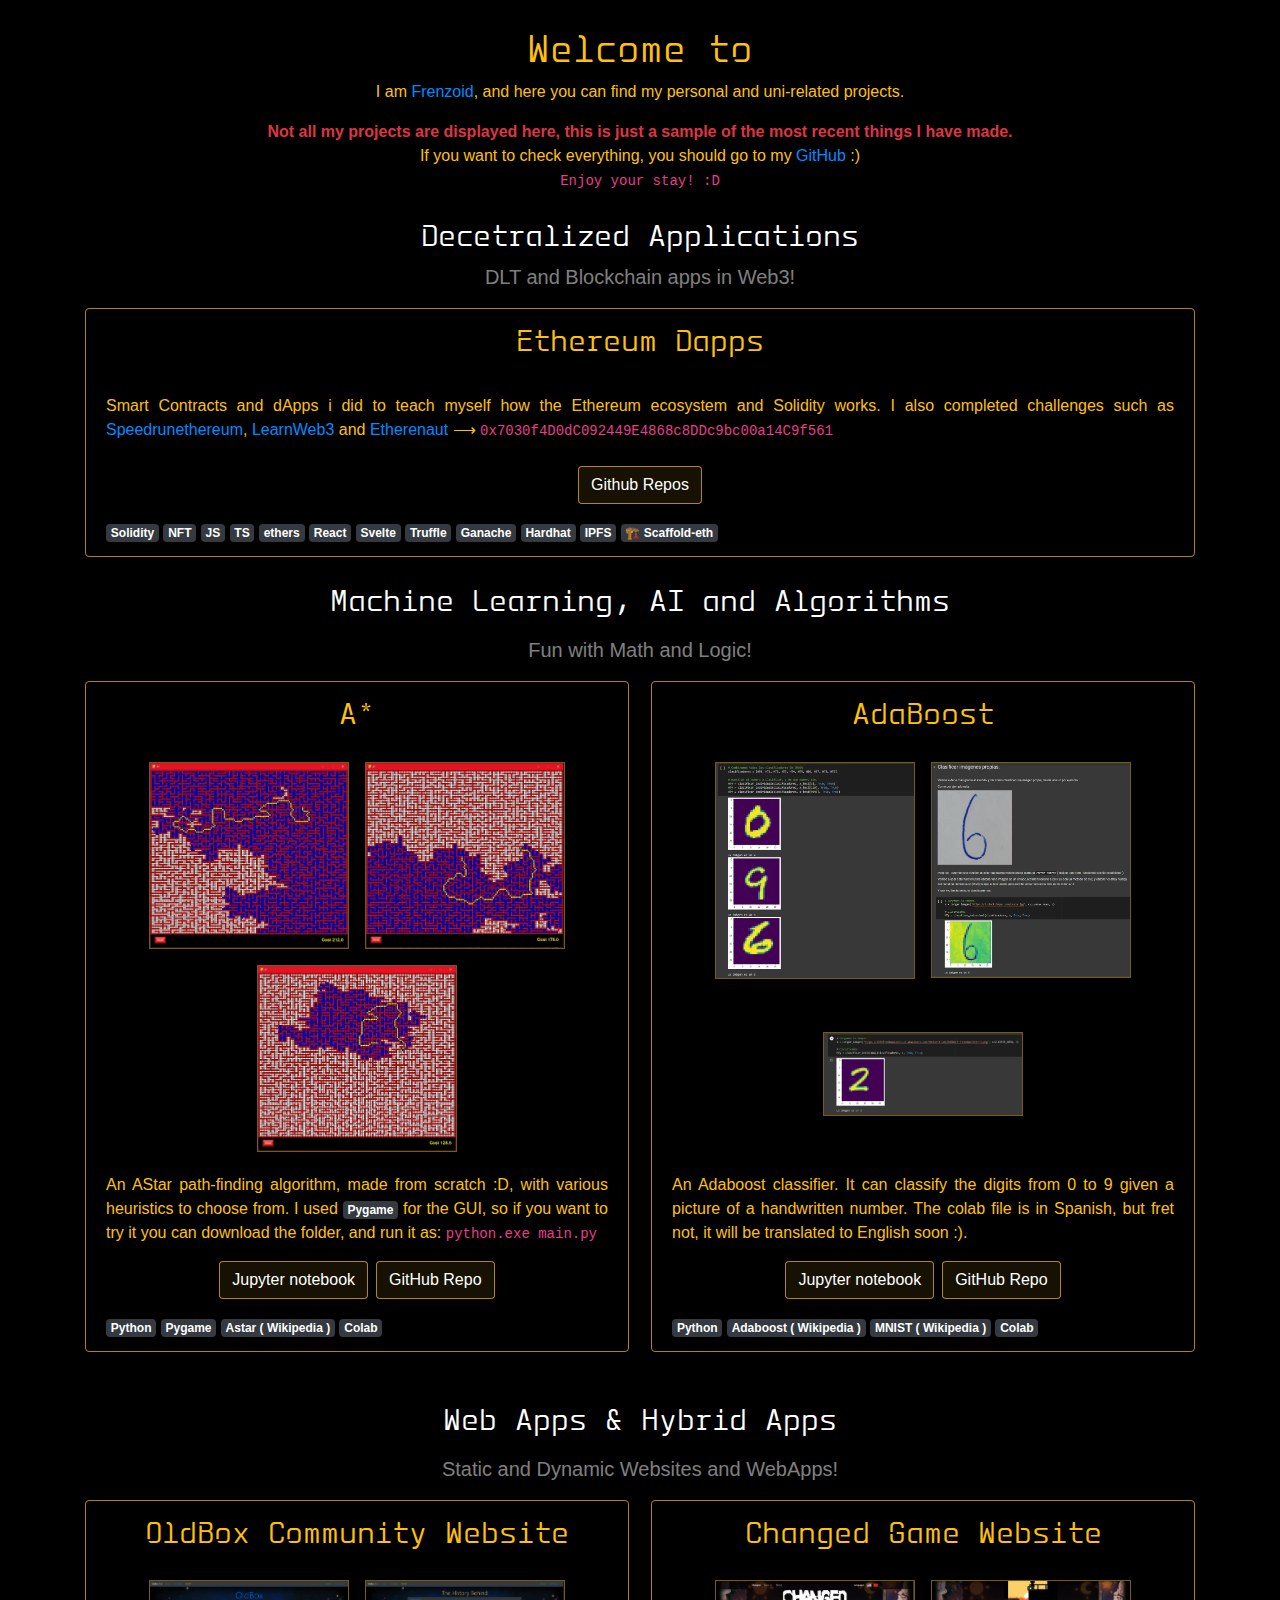
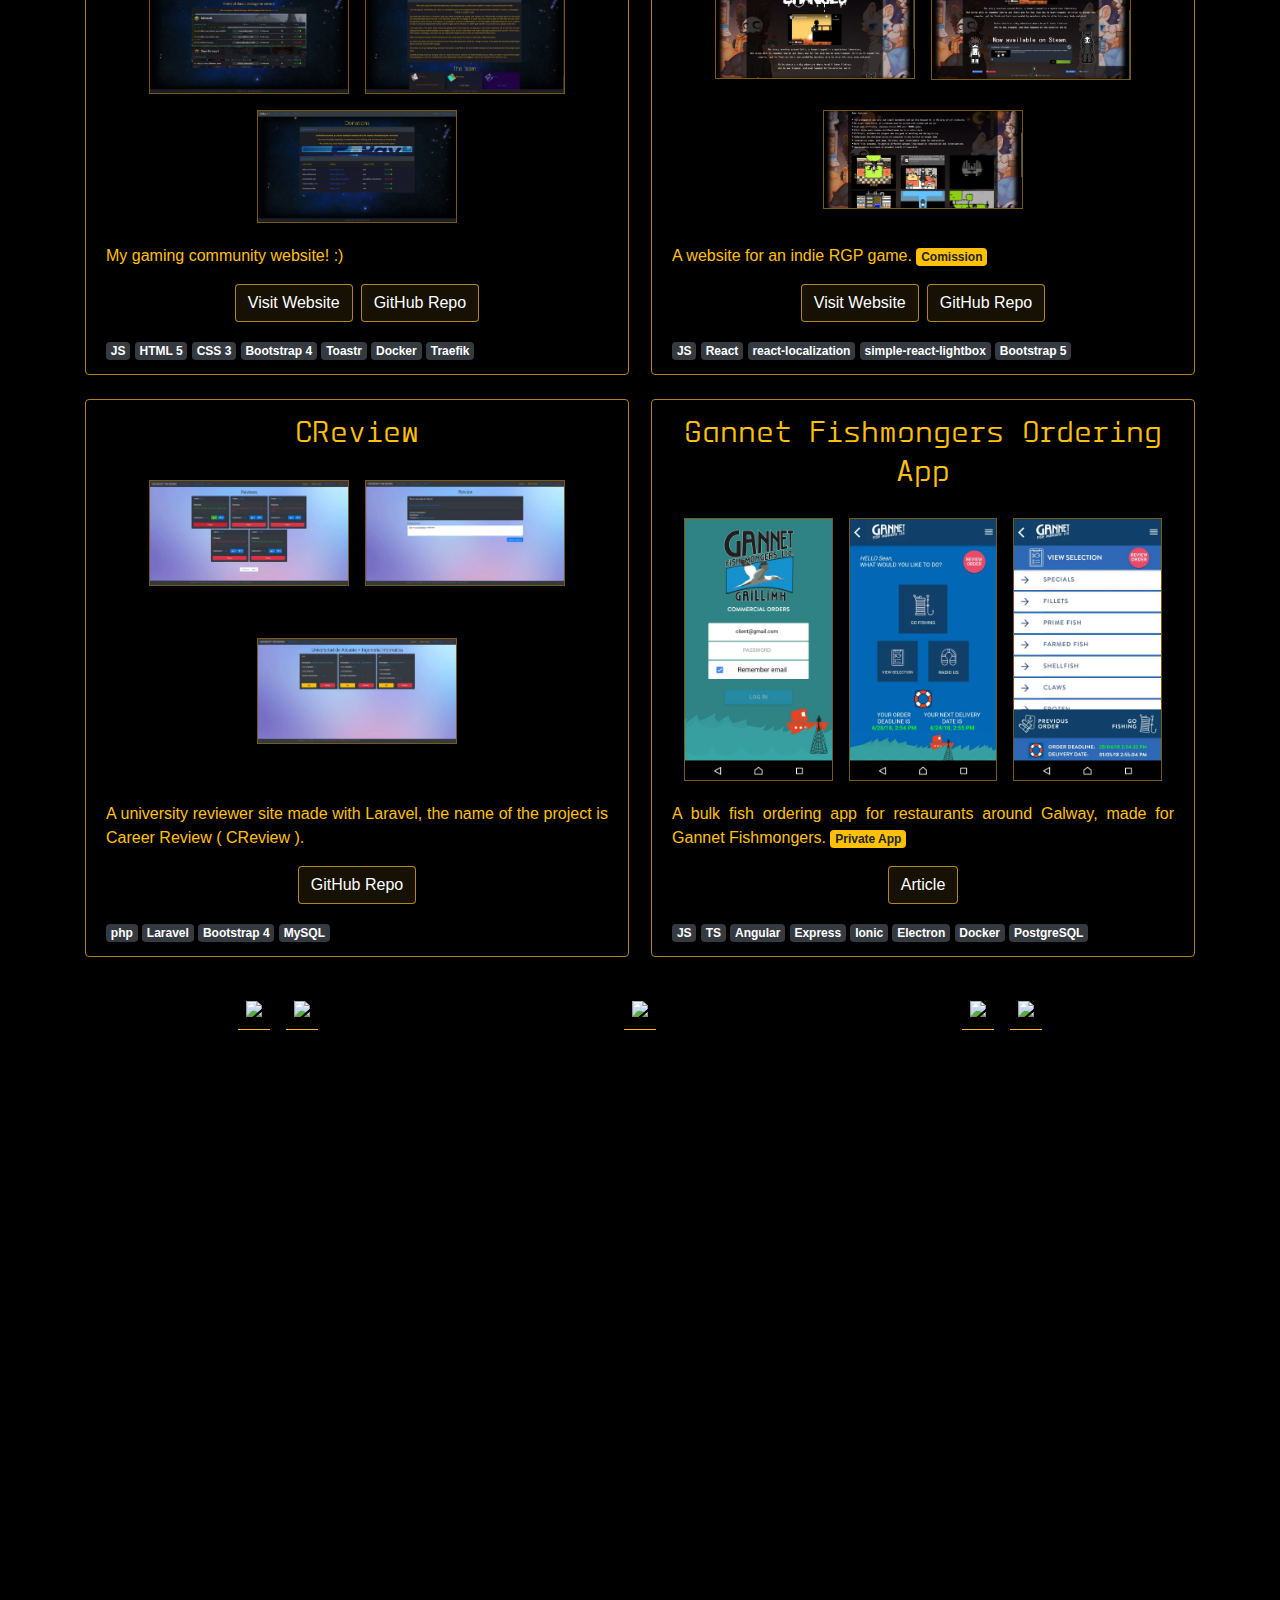
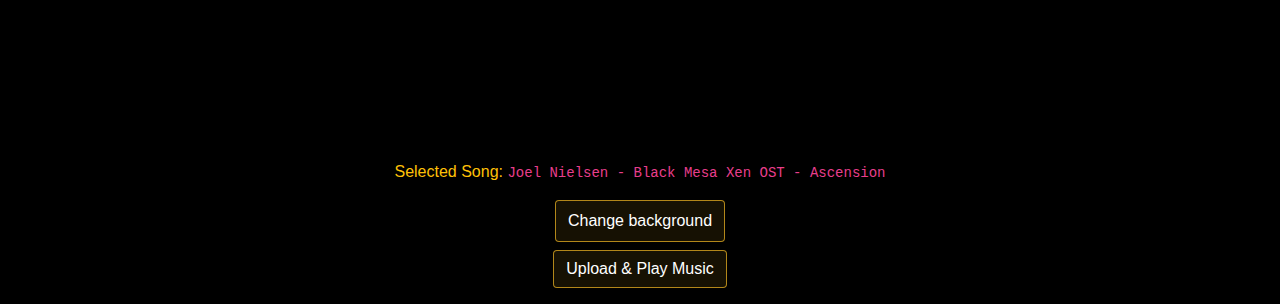
==== commit 188706fe: "added new badge" ====
--- a/portfolio.html
+++ b/portfolio.html
@@ -94,7 +94,9 @@
     <link rel="stylesheet" rel="preload" as="style"
         href="https://stackpath.bootstrapcdn.com/bootstrap/4.3.1/css/bootstrap.min.css"
         integrity="sha384-ggOyR0iXCbMQv3Xipma34MD+dH/1fQ784/j6cY/iJTQUOhcWr7x9JvoRxT2MZw1T" crossorigin="anonymous">
-    <link rel="stylesheet" href="https://cdnjs.cloudflare.com/ajax/libs/OwlCarousel2/2.3.4/assets/owl.carousel.css" integrity="sha512-UTNP5BXLIptsaj5WdKFrkFov94lDx+eBvbKyoe1YAfjeRPC+gT5kyZ10kOHCfNZqEui1sxmqvodNUx3KbuYI/A==" crossorigin="anonymous" referrerpolicy="no-referrer" />
+    <link rel="stylesheet" href="https://cdnjs.cloudflare.com/ajax/libs/OwlCarousel2/2.3.4/assets/owl.carousel.css"
+        integrity="sha512-UTNP5BXLIptsaj5WdKFrkFov94lDx+eBvbKyoe1YAfjeRPC+gT5kyZ10kOHCfNZqEui1sxmqvodNUx3KbuYI/A=="
+        crossorigin="anonymous" referrerpolicy="no-referrer" />
     <link rel="stylesheet" rel="preload" as="style" href="./css/portfolio.css?ver=45">
 
     <!-- Page -->
@@ -167,25 +169,23 @@
                     </div>
                     <div data-tilt class=" m-2 d-flex flex-column justify-content-center">
                         <a href="./assets/portfolio/images/projects-screenshots/block10.webp"
-                        data-caption="A detailed DEX with an AMM for a simple token. Made with Scaffold-eth." data-fancybox="blockchain">
-                            <img width="100%" 
-                                src="./assets/portfolio/images/projects-screenshots/block10.webp" 
+                            data-caption="A detailed DEX with an AMM for a simple token. Made with Scaffold-eth."
+                            data-fancybox="blockchain">
+                            <img width="100%" src="./assets/portfolio/images/projects-screenshots/block10.webp"
                                 class="hovering" />
                         </a>
                     </div>
                     <div data-tilt class=" m-2 d-flex flex-column justify-content-center">
                         <a href="./assets/portfolio/images/projects-screenshots/block9.webp"
-                        data-caption="A token demo made for a project." data-fancybox="blockchain">
-                            <img width="100%" 
-                                src="./assets/portfolio/images/projects-screenshots/block9.webp" 
+                            data-caption="A token demo made for a project." data-fancybox="blockchain">
+                            <img width="100%" src="./assets/portfolio/images/projects-screenshots/block9.webp"
                                 class="hovering" />
                         </a>
                     </div>
                     <div data-tilt class=" m-2 d-flex flex-column justify-content-center">
                         <a href="./assets/portfolio/images/projects-screenshots/cryptodevs1.webp"
                             data-caption="A DeFi Exchange, for the Crypto Devs (CD) tokens." data-fancybox="blockchain">
-                            <img width="100%" 
-                                src="./assets/portfolio/images/projects-screenshots/cryptodevs1.webp" 
+                            <img width="100%" src="./assets/portfolio/images/projects-screenshots/cryptodevs1.webp"
                                 class="hovering" />
                         </a>
                     </div>
@@ -193,24 +193,21 @@
                         <a href="./assets/portfolio/images/projects-screenshots/block4.webp"
                             data-caption="A webpage where the content of the page is auctioned, the highest bidder gets to choose what the webpage displays."
                             data-fancybox="blockchain">
-                            <img width="100%" 
-                                src="./assets/portfolio/images/projects-screenshots/block4.webp" 
+                            <img width="100%" src="./assets/portfolio/images/projects-screenshots/block4.webp"
                                 class="hovering" />
                         </a>
                     </div>
                     <div data-tilt class=" m-2 d-flex flex-column justify-content-center">
                         <a href="./assets/portfolio/images/projects-screenshots/block1.webp"
                             data-caption="Simple public dropbox webpage made with IPFS." data-fancybox="blockchain">
-                            <img width="100%" 
-                                src="./assets/portfolio/images/projects-screenshots/block1.webp" 
+                            <img width="100%" src="./assets/portfolio/images/projects-screenshots/block1.webp"
                                 class="hovering" />
                         </a>
                     </div>
                     <div data-tilt class=" m-2 d-flex flex-column justify-content-center">
                         <a href="./assets/portfolio/images/projects-screenshots/block3.webp"
                             data-caption="A tiny bank with interests and loans." data-fancybox="blockchain">
-                            <img width="100%" 
-                                src="./assets/portfolio/images/projects-screenshots/block3.webp" 
+                            <img width="100%" src="./assets/portfolio/images/projects-screenshots/block3.webp"
                                 class="hovering" />
                         </a>
                     </div>
@@ -218,8 +215,7 @@
                         <a href="./assets/portfolio/images/projects-screenshots/block2.webp"
                             data-caption="Instagram ripoff with the choice to tip the authors."
                             data-fancybox="blockchain">
-                            <img width="100%" 
-                                src="./assets/portfolio/images/projects-screenshots/block2.webp" 
+                            <img width="100%" src="./assets/portfolio/images/projects-screenshots/block2.webp"
                                 class="hovering" />
                         </a>
                     </div>
@@ -258,6 +254,9 @@
                         </a>
                         <a href="https://reactjs.org/" target="_blank">
                             <span class="badge badge-dark linked-badge">React</span>
+                        </a>
+                        <a href="https://svelte.dev/" target="_blank">
+                            <span class="badge badge-dark linked-badge">Svelte</span>
                         </a>
                         <a href="https://www.trufflesuite.com/truffle" target="_blank">
                             <span class="badge badge-dark linked-badge">Truffle</span>
@@ -838,7 +837,9 @@
         crossorigin="anonymous"></script>
     <script src="https://cdn.jsdelivr.net/npm/@fancyapps/ui@4.0/dist/fancybox.umd.js"></script>
     <script src="https://cdn.jsdelivr.net/npm/typed.js@2.0.12"></script>
-    <script src="https://cdnjs.cloudflare.com/ajax/libs/OwlCarousel2/2.3.4/owl.carousel.min.js" integrity="sha512-bPs7Ae6pVvhOSiIcyUClR7/q2OAsRiovw4vAkX+zJbw3ShAeeqezq50RIIcIURq7Oa20rW2n2q+fyXBNcU9lrw==" crossorigin="anonymous" referrerpolicy="no-referrer"></script>  
+    <script src="https://cdnjs.cloudflare.com/ajax/libs/OwlCarousel2/2.3.4/owl.carousel.min.js"
+        integrity="sha512-bPs7Ae6pVvhOSiIcyUClR7/q2OAsRiovw4vAkX+zJbw3ShAeeqezq50RIIcIURq7Oa20rW2n2q+fyXBNcU9lrw=="
+        crossorigin="anonymous" referrerpolicy="no-referrer"></script>
     <script src="./js/tilt.js"></script>
     <script src="./js/audiovisualizer.js"></script>
     <script src="./js/portfolio.js"></script>
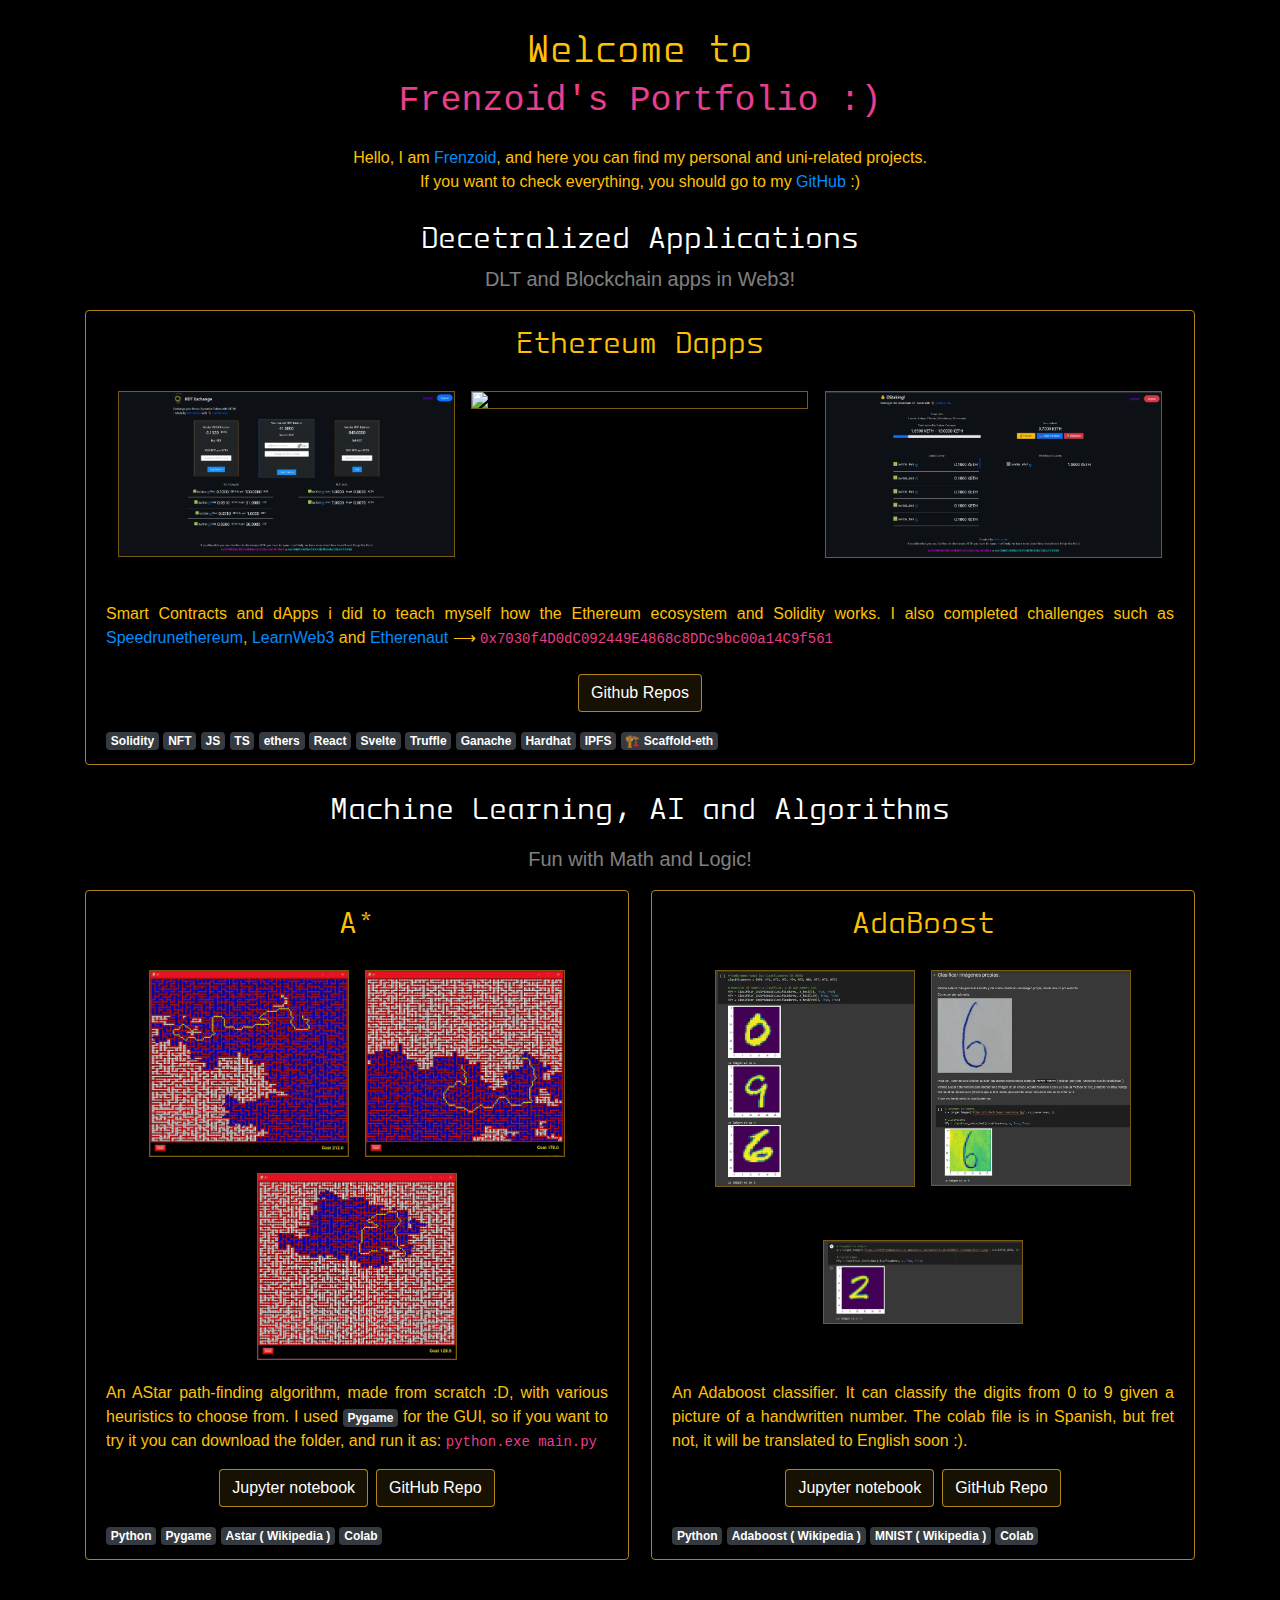
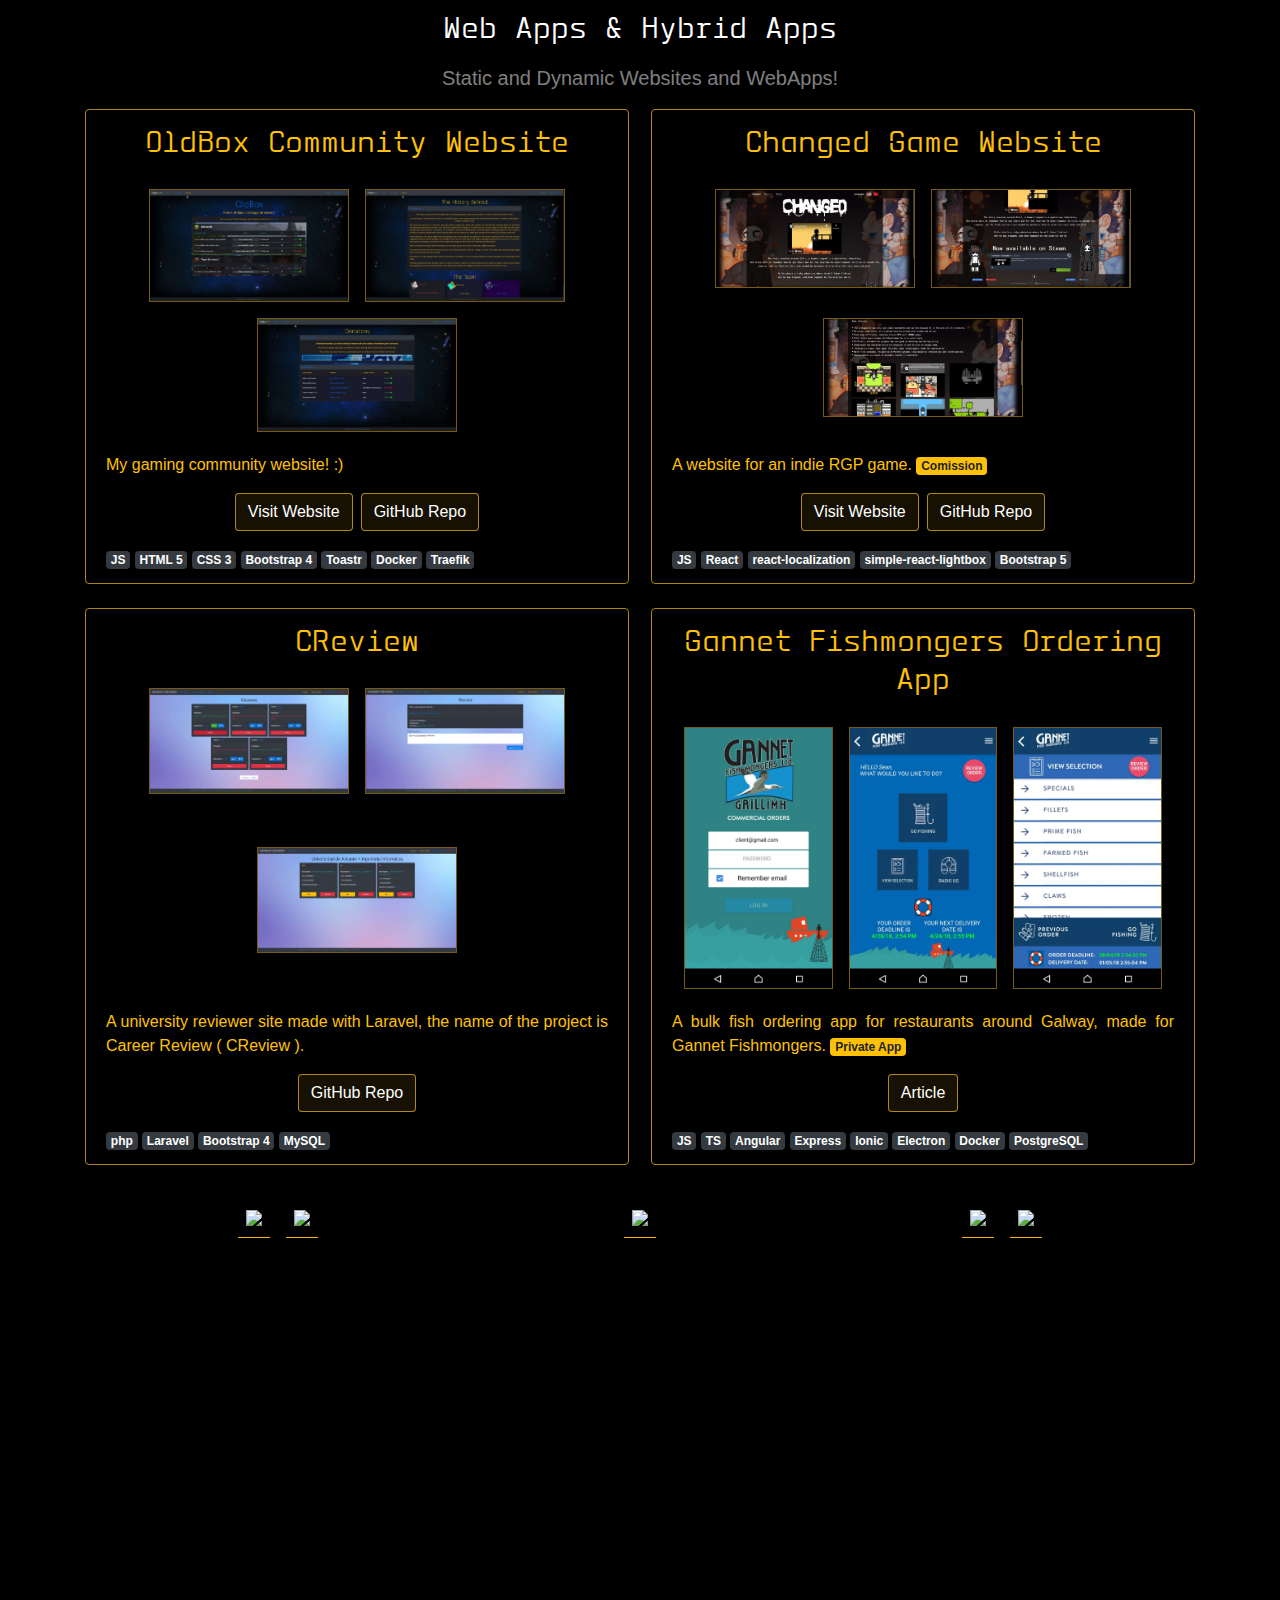
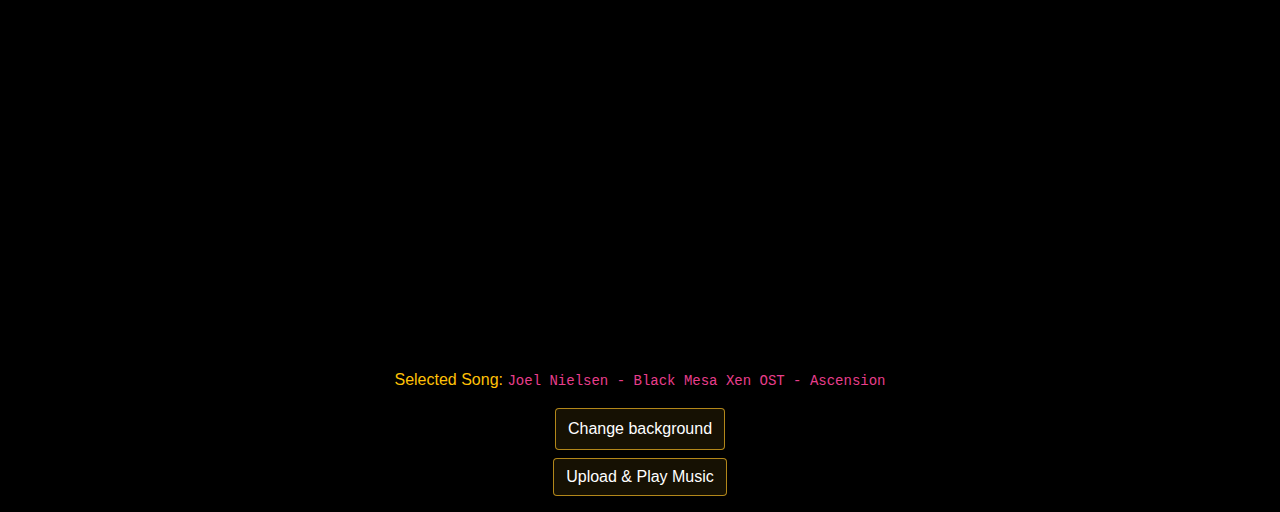
==== commit 2e23a376: "removed bloat" ====
--- a/portfolio.html
+++ b/portfolio.html
@@ -114,21 +114,20 @@
 
             <div class="text-center text-warning mb-4 pt-4">
 
-                <h1 class="text-break">
+                <h1 class="mb-4">
                     Welcome to
+                    </br>
+                    <code>Frenzoid's Portfolio :)</code>
                 </h1>
-                <h1><code class="typed"></code></h1>
                 <p>
-                    I am <a href="https://www.linkedin.com/in/elvimihai/" target="_blank">Frenzoid</a>, and here you
-                    can find my personal and uni-related projects.
-                </p>
-
-                <strong class="text-danger">
-                    Not all my projects are displayed here, this is just a sample of the most recent things I have made.
-                </strong>
-                <p class="text-warning">If you want to check everything, you should go to my <a
-                        href="https://github.com/Frenzoid" target="_blank">GitHub</a> :)
-                    <br><code>Enjoy your stay! :D</code>
+                    Hello, I am <a href="https://www.linkedin.com/in/elvimihai/" target="_blank">Frenzoid</a>, and here
+                    you can find my personal and uni-related projects.
+
+                    </br>
+
+                    If you want to check everything, you should go to my <a href="https://github.com/Frenzoid"
+                        target="_blank">GitHub</a> :)
+
                 </p>
             </div>
 
